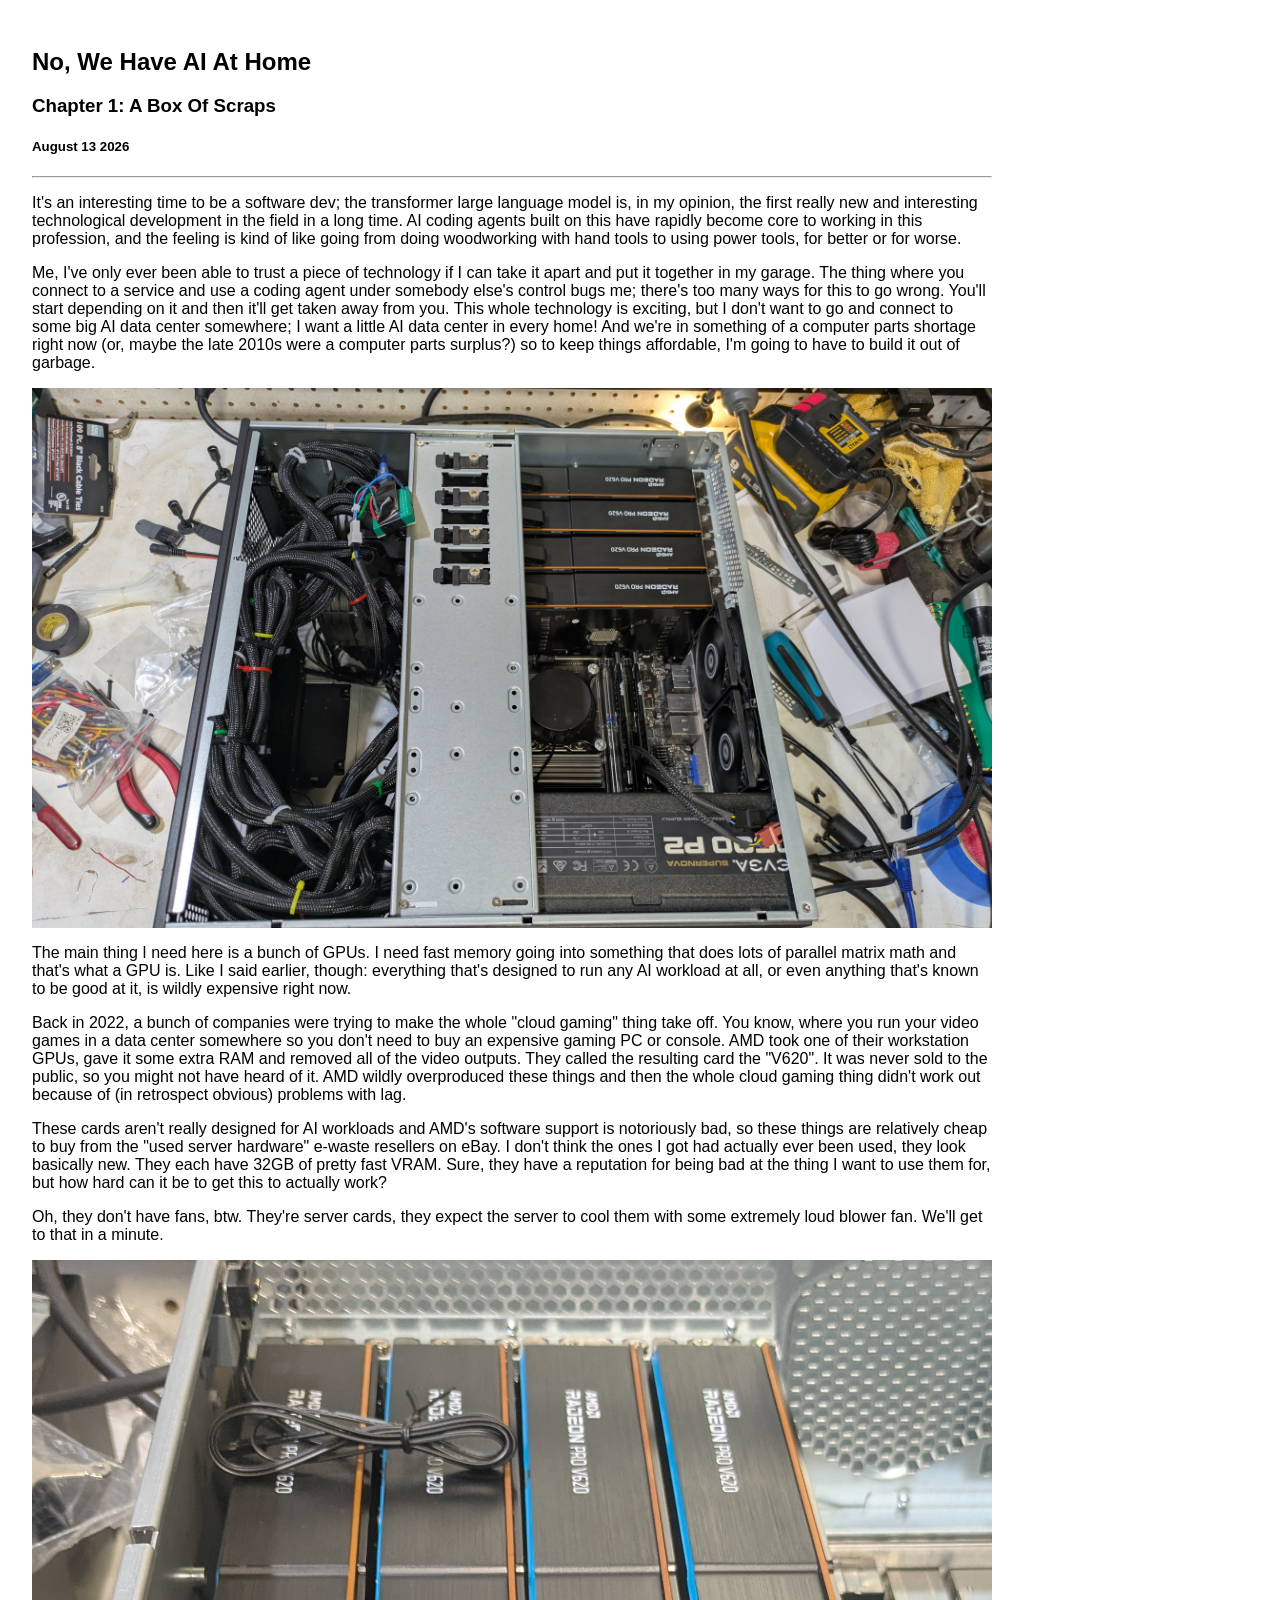
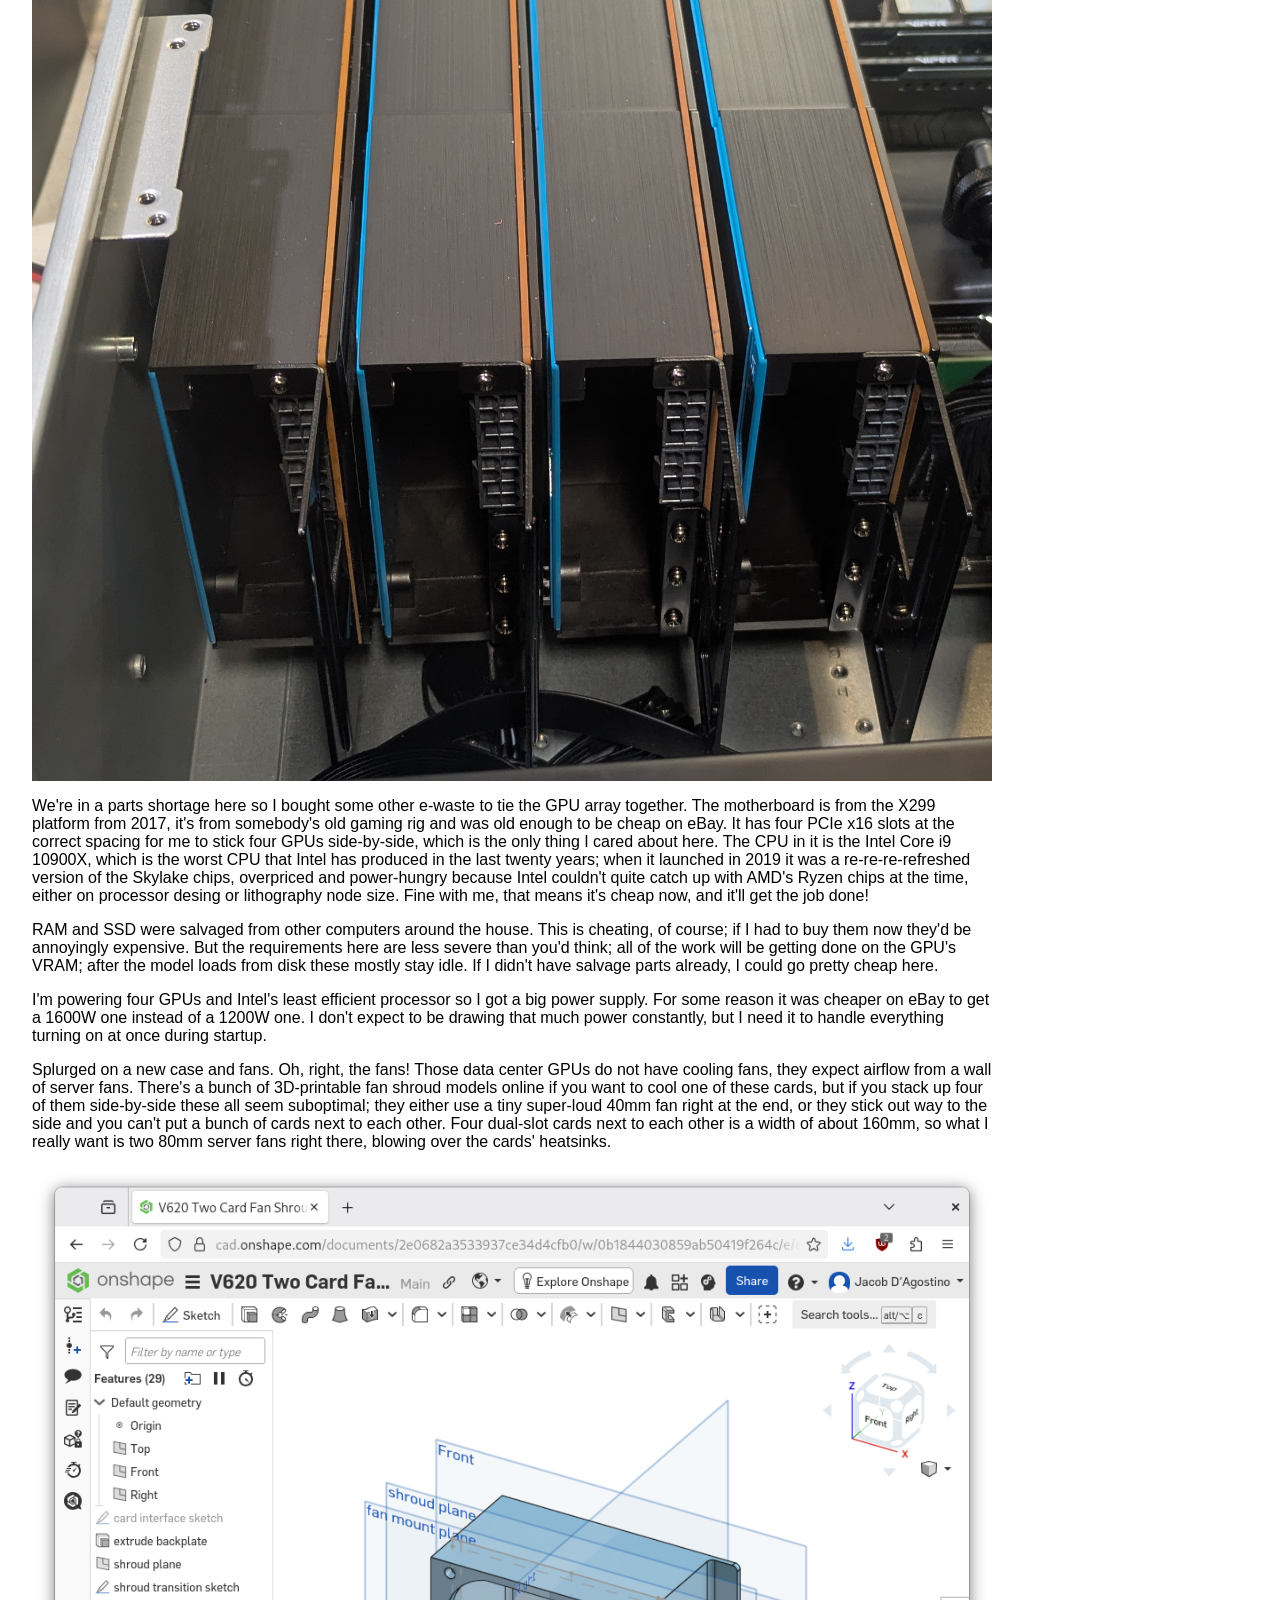
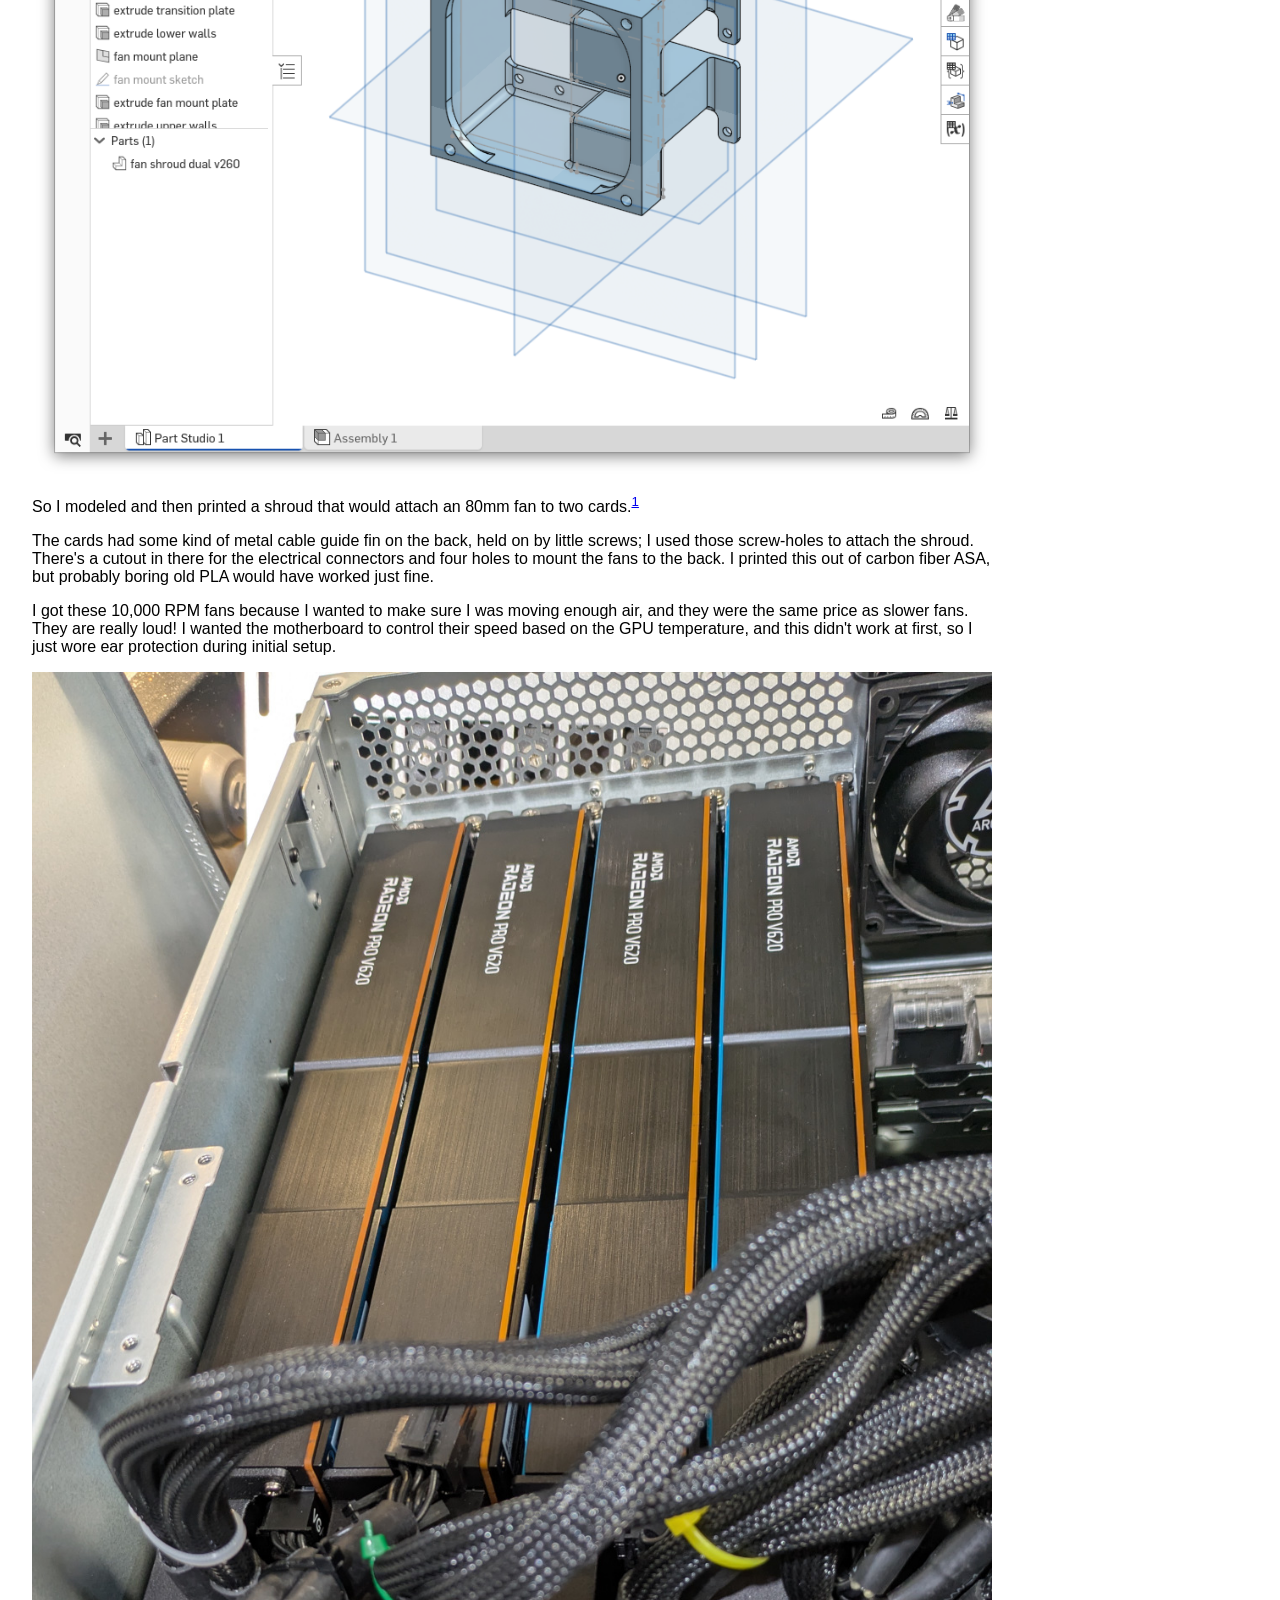
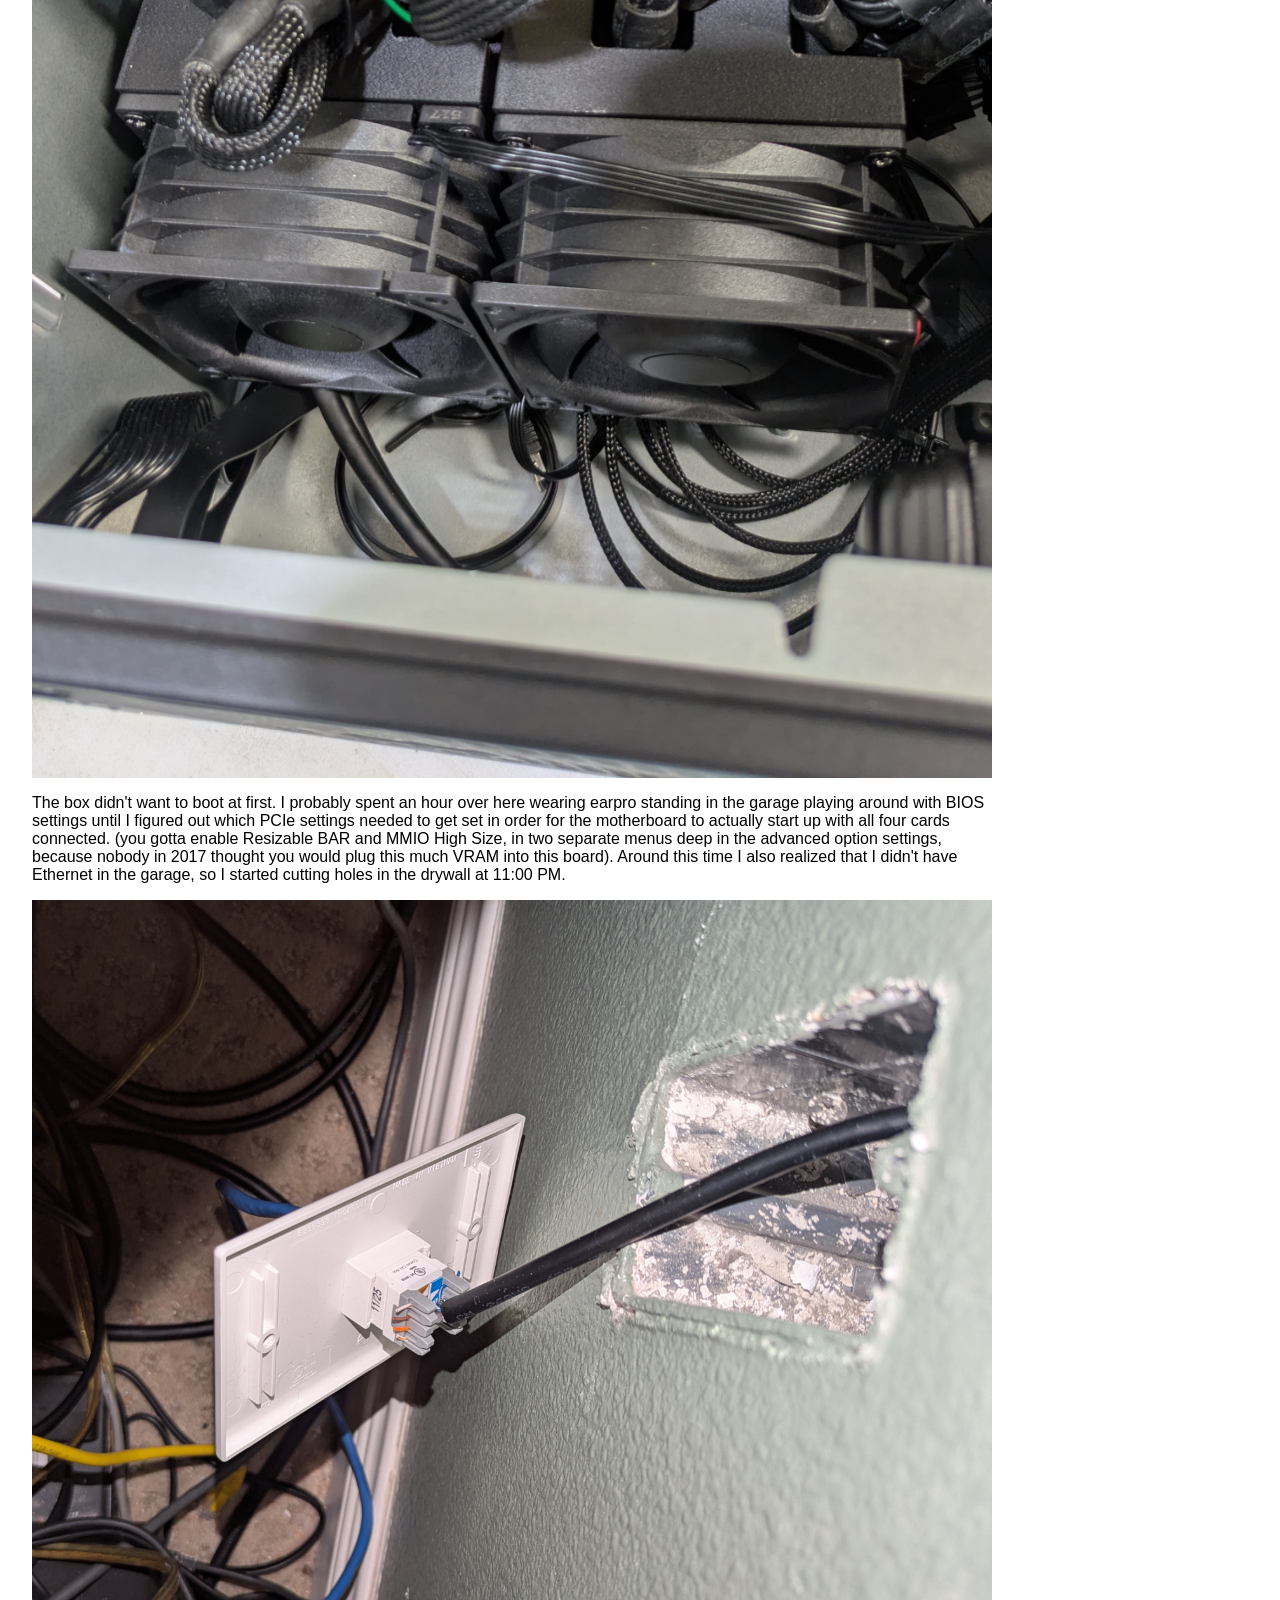
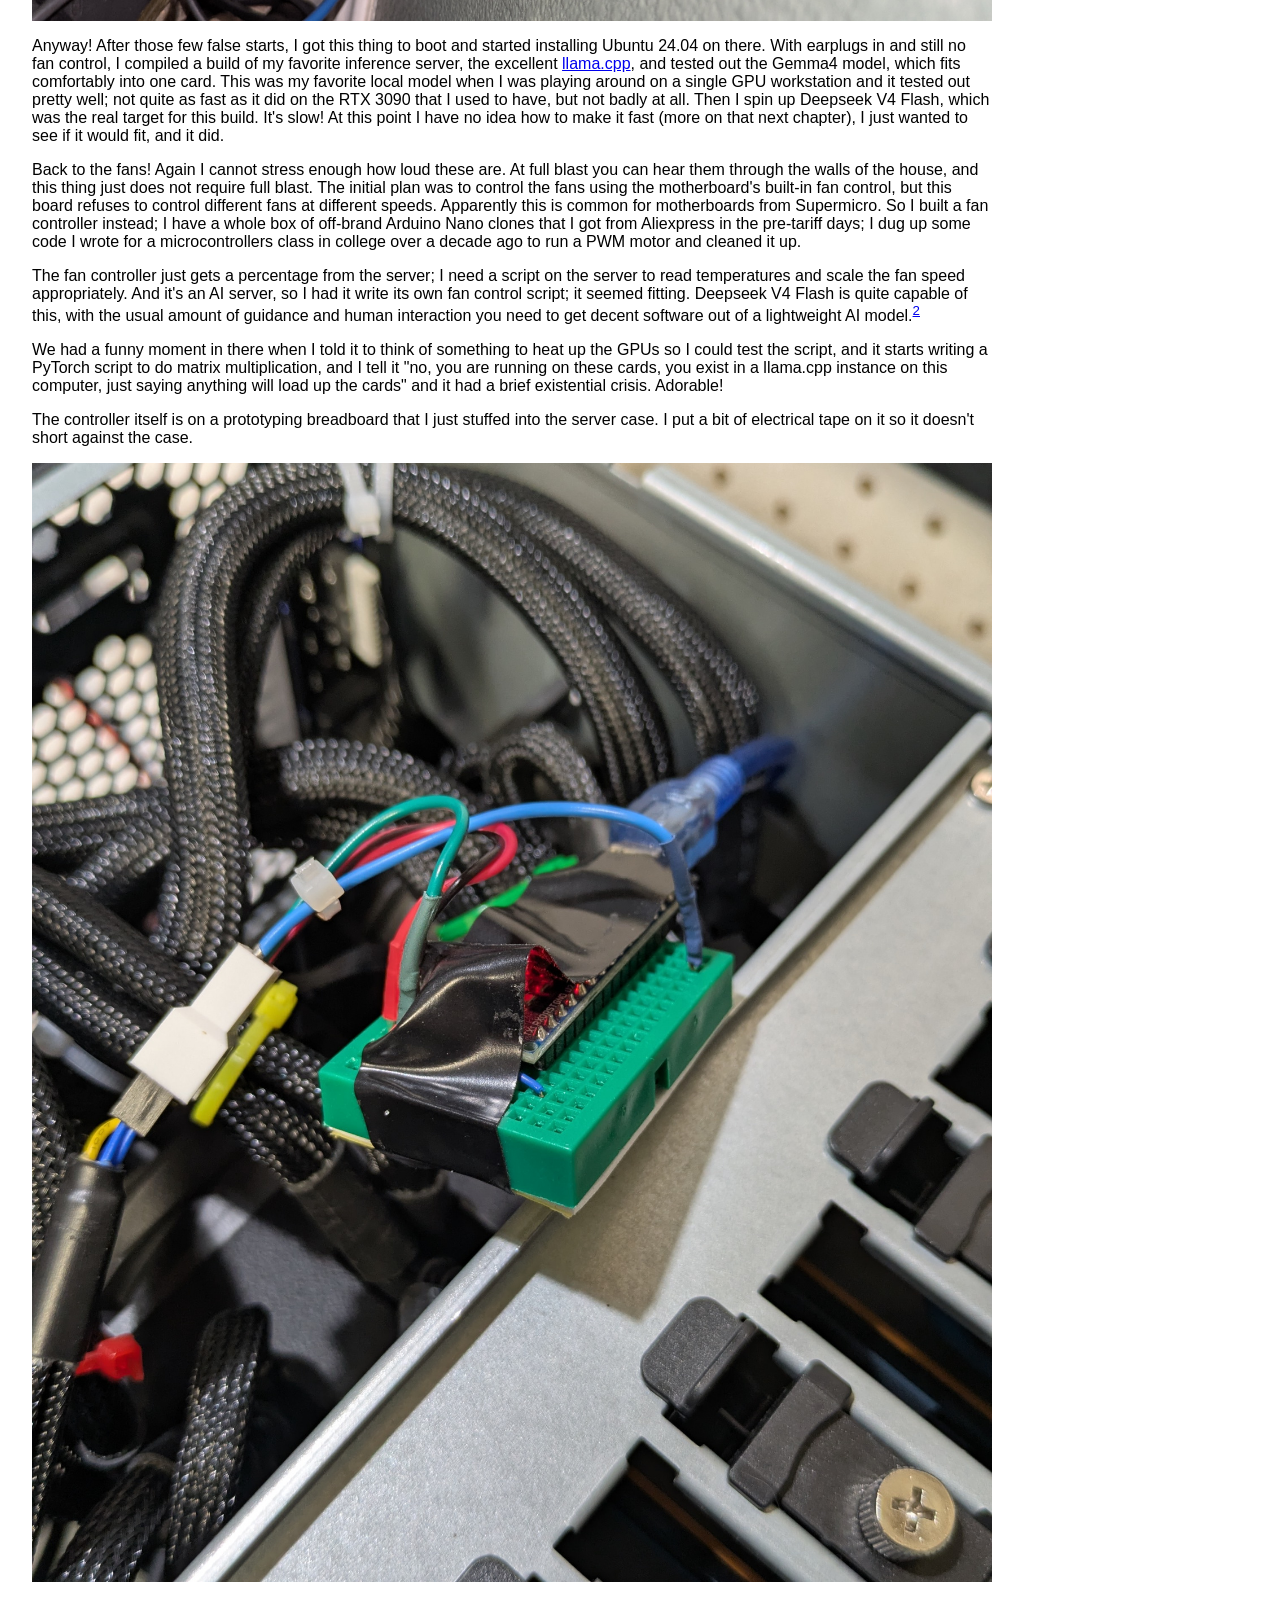
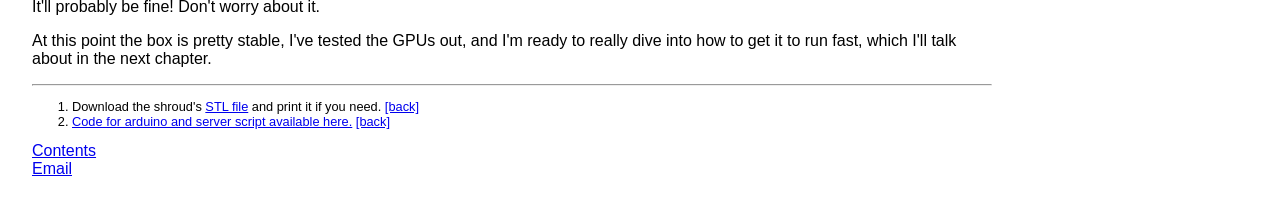
==== ai-pt1-box-o-scraps/index.html @ a5202b37 "box-o-scraps post" ====
<!DOCTYPE html>
<html>
	<head>
		<title>AI At Home Part 1: A Box Of Scraps</title>
		<link rel="stylesheet" type="text/css" href="../projectsite.css">
		<meta charset="utf-8">
		<meta name="twitter:card" content="summary_large_image" />
		<meta property="og:title" name="twitter:title" content="Project: AI At Home Part 1: A Box Of Scraps" />
		<meta property="og:description" name="twitter:description" content="data centers are so cool there should be one in every house" />
		<meta property="og:image" name="twitter:image" content="https://jdagostino.github.io/blog/ai-pt1-box-o-scraps/headline_server_image.jpg" />
	</head>
	<body>
		<h1>No, We Have AI At Home</h1>
		<h3>Chapter 1: A Box Of Scraps</h3>
		<h5>August 13 2026</h5>
<hr>
<p>It's an interesting time to be a software dev; the transformer large language model is, in my opinion, the first really new and interesting technological development in the field in a long time. AI coding agents built on this have rapidly become core to working in this profession, and the feeling is kind of like going from doing woodworking with hand tools to using power tools, for better or for worse.</p>
<p>Me, I've only ever been able to trust a piece of technology if I can take it apart and put it together in my garage. The thing where you connect to a service and use a coding agent under somebody else's control bugs me; there's too many ways for this to go wrong. You'll start depending on it and then it'll get taken away from you. This whole technology is exciting, but I don't want to go and connect to some big AI data center somewhere; I want a little AI data center in every home! And we're in something of a computer parts shortage right now (or, maybe the late 2010s were a computer parts surplus?) so to keep things affordable, I'm going to have to build it out of garbage.</p>
<img src="headline_server_image.jpg">
<p>The main thing I need here is a bunch of GPUs. I need fast memory going into something that does lots of parallel matrix math and that's what a GPU is. Like I said earlier, though: everything that's designed to run any AI workload at all, or even anything that's known to be good at it, is wildly expensive right now. </p>
<p>Back in 2022, a bunch of companies were trying to make the whole "cloud gaming" thing take off. You know, where you run your video games in a data center somewhere so you don't need to buy an expensive gaming PC or console. AMD took one of their workstation GPUs, gave it some extra RAM and removed all of the video outputs. They called the resulting card the "V620". It was never sold to the public, so you might not have heard of it. AMD wildly overproduced these things and then the whole cloud gaming thing didn't work out because of (in retrospect obvious) problems with lag. </p>
<p>These cards aren't really designed for AI workloads and AMD's software support is notoriously bad, so these things are relatively cheap to buy from the "used server hardware" e-waste resellers on eBay. I don't think the ones I got had actually ever been used, they look basically new. They each have 32GB of pretty fast VRAM. Sure, they have a reputation for being bad at the thing I want to use them for, but how hard can it be to get this to actually work? </p>
<p>Oh, they don't have fans, btw. They're server cards, they expect the server to cool them with some extremely loud blower fan. We'll get to that in a minute.</p>
<img src="gpu_array.jpg">
<p>We're in a parts shortage here so I bought some other e-waste to tie the GPU array together. The motherboard is from the X299 platform from 2017, it's from somebody's old gaming rig and was old enough to be cheap on eBay. It has four PCIe x16 slots at the correct spacing for me to stick four GPUs side-by-side, which is the only thing I cared about here. The CPU in it is the Intel Core i9 10900X, which is the worst CPU that Intel has produced in the last twenty years; when it launched in 2019 it was a re-re-re-refreshed version of the Skylake chips, overpriced and power-hungry because Intel couldn't quite catch up with AMD's Ryzen chips at the time, either on processor desing or lithography node size. Fine with me, that means it's cheap now, and it'll get the job done!</p>
<p>RAM and SSD were salvaged from other computers around the house. This is cheating, of course; if I had to buy them now they'd be annoyingly expensive. But the requirements here are less severe than you'd think; all of the work will be getting done on the GPU's VRAM; after the model loads from disk these mostly stay idle. If I didn't have salvage parts already, I could go pretty cheap here.</p>
<p>I'm powering four GPUs and Intel's least efficient processor so I got a big power supply. For some reason it was cheaper on eBay to get a 1600W one instead of a 1200W one. I don't expect to be drawing that much power constantly, but I need it to handle everything turning on at once during startup. </p>
<p>Splurged on a new case and fans. Oh, right, the fans! Those data center GPUs do not have cooling fans, they expect airflow from a wall of server fans. There's a bunch of 3D-printable fan shroud models online if you want to cool one of these cards, but if you stack up four of them side-by-side these all seem suboptimal; they either use a tiny super-loud 40mm fan right at the end, or they stick out way to the side and you can't put a bunch of cards next to each other. Four dual-slot cards next to each other is a width of about 160mm, so what I really want is two 80mm server fans right there, blowing over the cards' heatsinks. </p>
<img src="onshape_screenshot.png">
<p>So I modeled and then printed a shroud that would attach an 80mm fan to two cards.<sup id=l1><a rel=footnote href=#fn1>1</a></sup></p> The cards had some kind of metal cable guide fin on the back, held on by little screws; I used those screw-holes to attach the shroud. There's a cutout in there for the electrical connectors and four holes to mount the fans to the back. I printed this out of carbon fiber ASA, but probably boring old PLA would have worked just fine. </p>
<p>I got these 10,000 RPM fans because I wanted to make sure I was moving enough air, and they were the same price as slower fans. They are really loud! I wanted the motherboard to control their speed based on the GPU temperature, and this didn't work at first, so I just wore ear protection during initial setup. </p>
<img src="fan_gpu_quad.jpg">
<p>The box didn't want to boot at first. I probably spent an hour over here wearing earpro standing in the garage playing around with BIOS settings until I figured out which PCIe settings needed to get set in order for the motherboard to actually start up with all four cards connected. (you gotta enable Resizable BAR and MMIO High Size, in two separate menus deep in the advanced option settings, because nobody in 2017 thought you would plug this much VRAM into this board). Around this time I also realized that I didn't have Ethernet in the garage, so I started cutting holes in the drywall at 11:00 PM. </p>
<img src="ethernet_hole_in_wall.jpg">
<p>Anyway! After those few false starts, I got this thing to boot and started installing Ubuntu 24.04 on there. With earplugs in and still no fan control, I compiled a build of my favorite inference server, the excellent <a href="https://github.com/ggml-org/llama.cpp">llama.cpp</a>, and tested out the Gemma4 model, which fits comfortably into one card. This was my favorite local model when I was playing around on a single GPU workstation and it tested out pretty well; not quite as fast as it did on the RTX 3090 that I used to have, but not badly at all. Then I spin up Deepseek V4 Flash, which was the real target for this build. It's slow! At this point I have no idea how to make it fast (more on that next chapter), I just wanted to see if it would fit, and it did. </p>
<p>Back to the fans! Again I cannot stress enough how loud these are. At full blast you can hear them through the walls of the house, and this thing just does not require full blast. The initial plan was to control the fans using the motherboard's built-in fan control, but this board refuses to control different fans at different speeds. Apparently this is common for motherboards from Supermicro. So I built a fan controller instead; I have a whole box of off-brand Arduino Nano clones that I got from Aliexpress in the pre-tariff days; I dug up some code I wrote for a microcontrollers class in college over a decade ago to run a PWM motor and cleaned it up.</p>
<p>The fan controller just gets a percentage from the server; I need a script on the server to read temperatures and scale the fan speed appropriately. And it's an AI server, so I had it write its own fan control script; it seemed fitting. Deepseek V4 Flash is quite capable of this, with the usual amount of guidance and human interaction you need to get decent software out of a lightweight AI model.<sup id=l1><a rel=footnote href=#fn2>2</a></sup></p> We had a funny moment in there when I told it to think of something to heat up the GPUs so I could test the script, and it starts writing a PyTorch script to do matrix multiplication, and I tell it "no, you are running on these cards, you exist in a llama.cpp instance on this computer, just saying anything will load up the cards" and it had a brief existential crisis. Adorable!</p>
<p>The controller itself is on a prototyping breadboard that I just stuffed into the server case. I put a bit of electrical tape on it so it doesn't short against the case. </p>
<img src="ardunano.jpg">
<p>It'll probably be fine! Don't worry about it.</p>
<p>At this point the box is pretty stable, I've tested the GPUs out, and I'm ready to really dive into how to get it to run fast, which I'll talk about in the next chapter. </p>
<hr>
<div class=footnotes>
<ol>
	<li id=fn1>Download the shroud's <a href="fan_shroud_dual_v620.stl">STL file</a> and print it if you need. <a href=#l1>[back]</a></li> 
	<li id=fn1><a href="https://github.com/jdagostino/fan_controller">Code for arduino and server script available here.</a> <a href=#l1>[back]</a></li>
</ol>
</div>
<div class=footer>
	<a href="../index.html">Contents</a>
	<br>
	<a href="mailto:jdagostino1@gmail.com">Email</a>
</div>
</body>
</html>
---- projectsite.css ----
body {
	font-family: sans-serif;
	max-width: 960px;
	padding: 24px;
}

h1 {
	font-size: 150%;
}
pre {
	font-family: "Bitstream Vera Sans", monospace;
	padding: 24px;
	max-width: 100%;
	overflow-wrap: break-word;
	white-space: pre-wrap;
	word-wrap: break-word;
}
img {
	display: block;
	/*width:720px;*/
	max-width:100%;
	height:auto;
}
video {
	display: block;
	max-width:100%;
	height:auto;
	width:600px;
}
.footnotes {
	font-size:80%;
}
.img_row {
	display: table;
	width:100%;
}
.img_wrap {
	display:table-cell;
	vertical-align:top;
	padding:8px;
	width:800px;
}
.img_wrap img {
	display: block;
	max-width:100%;
	height:auto;
}
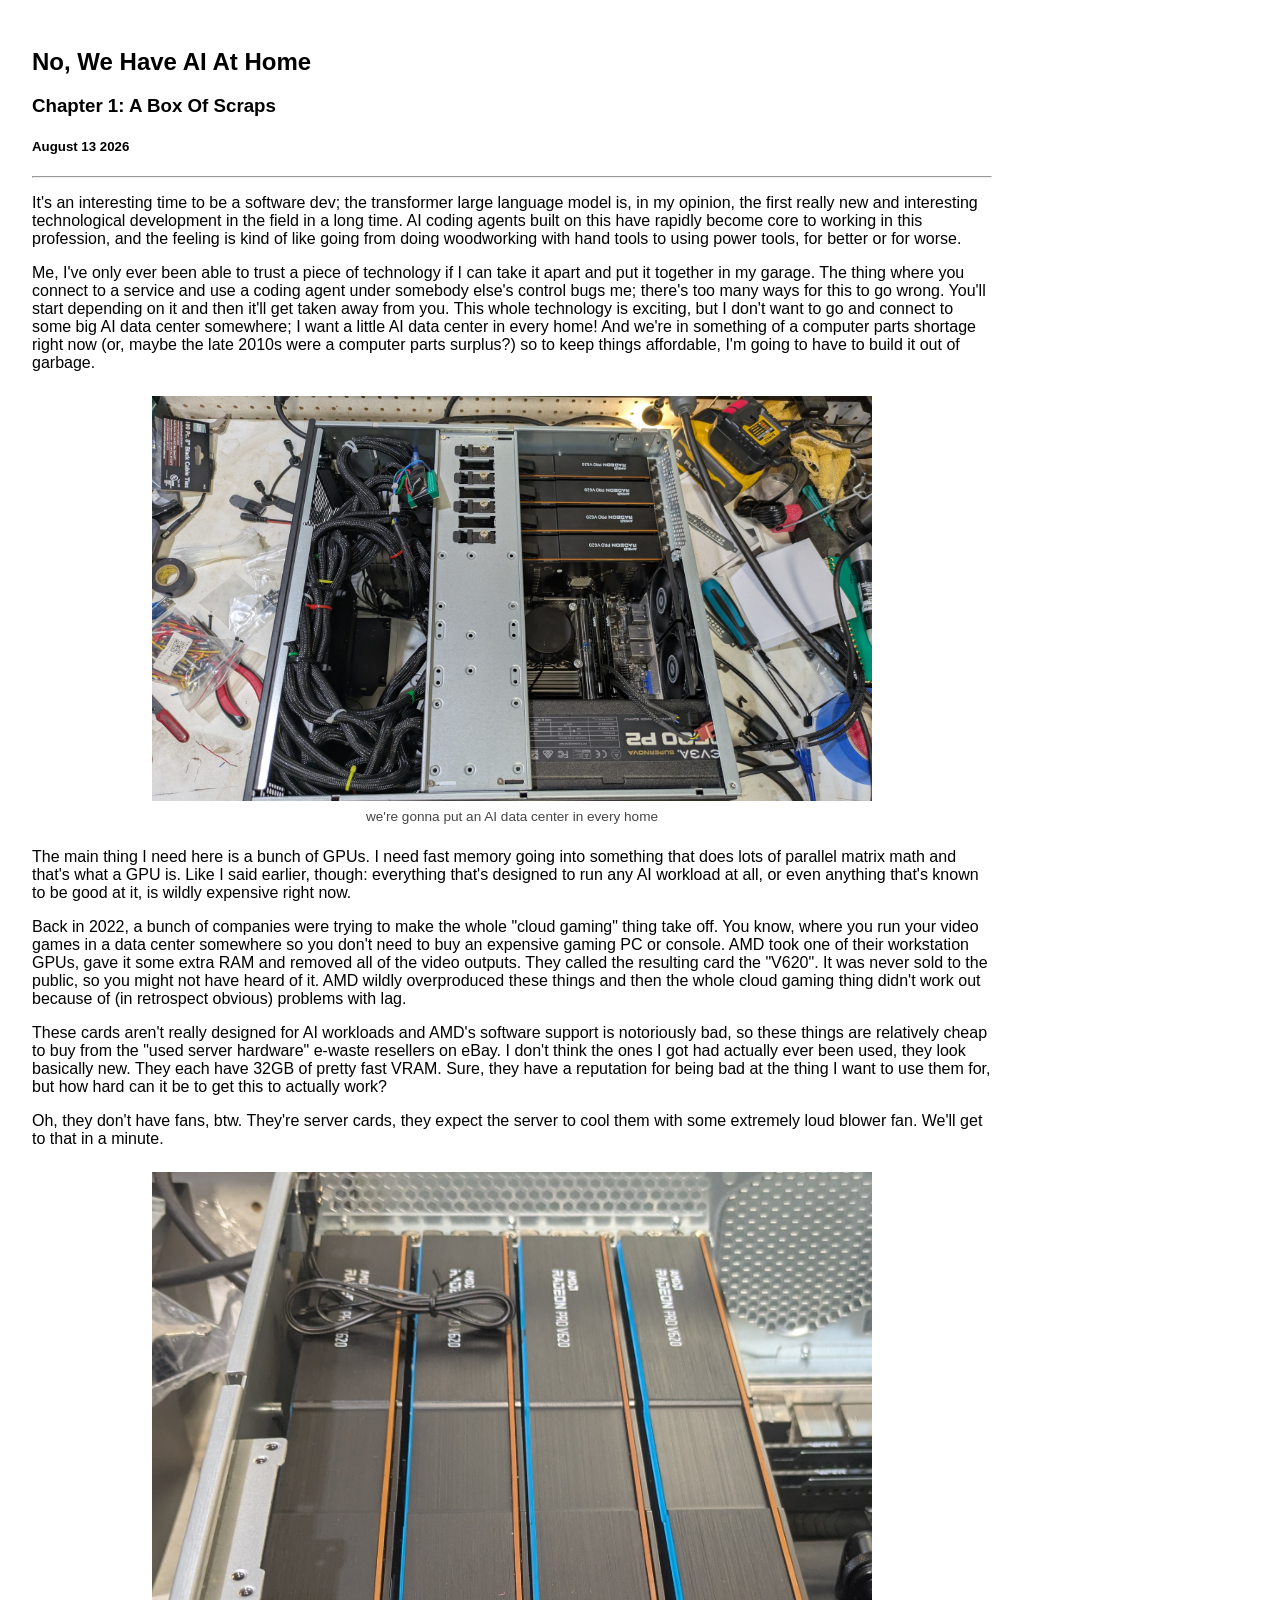
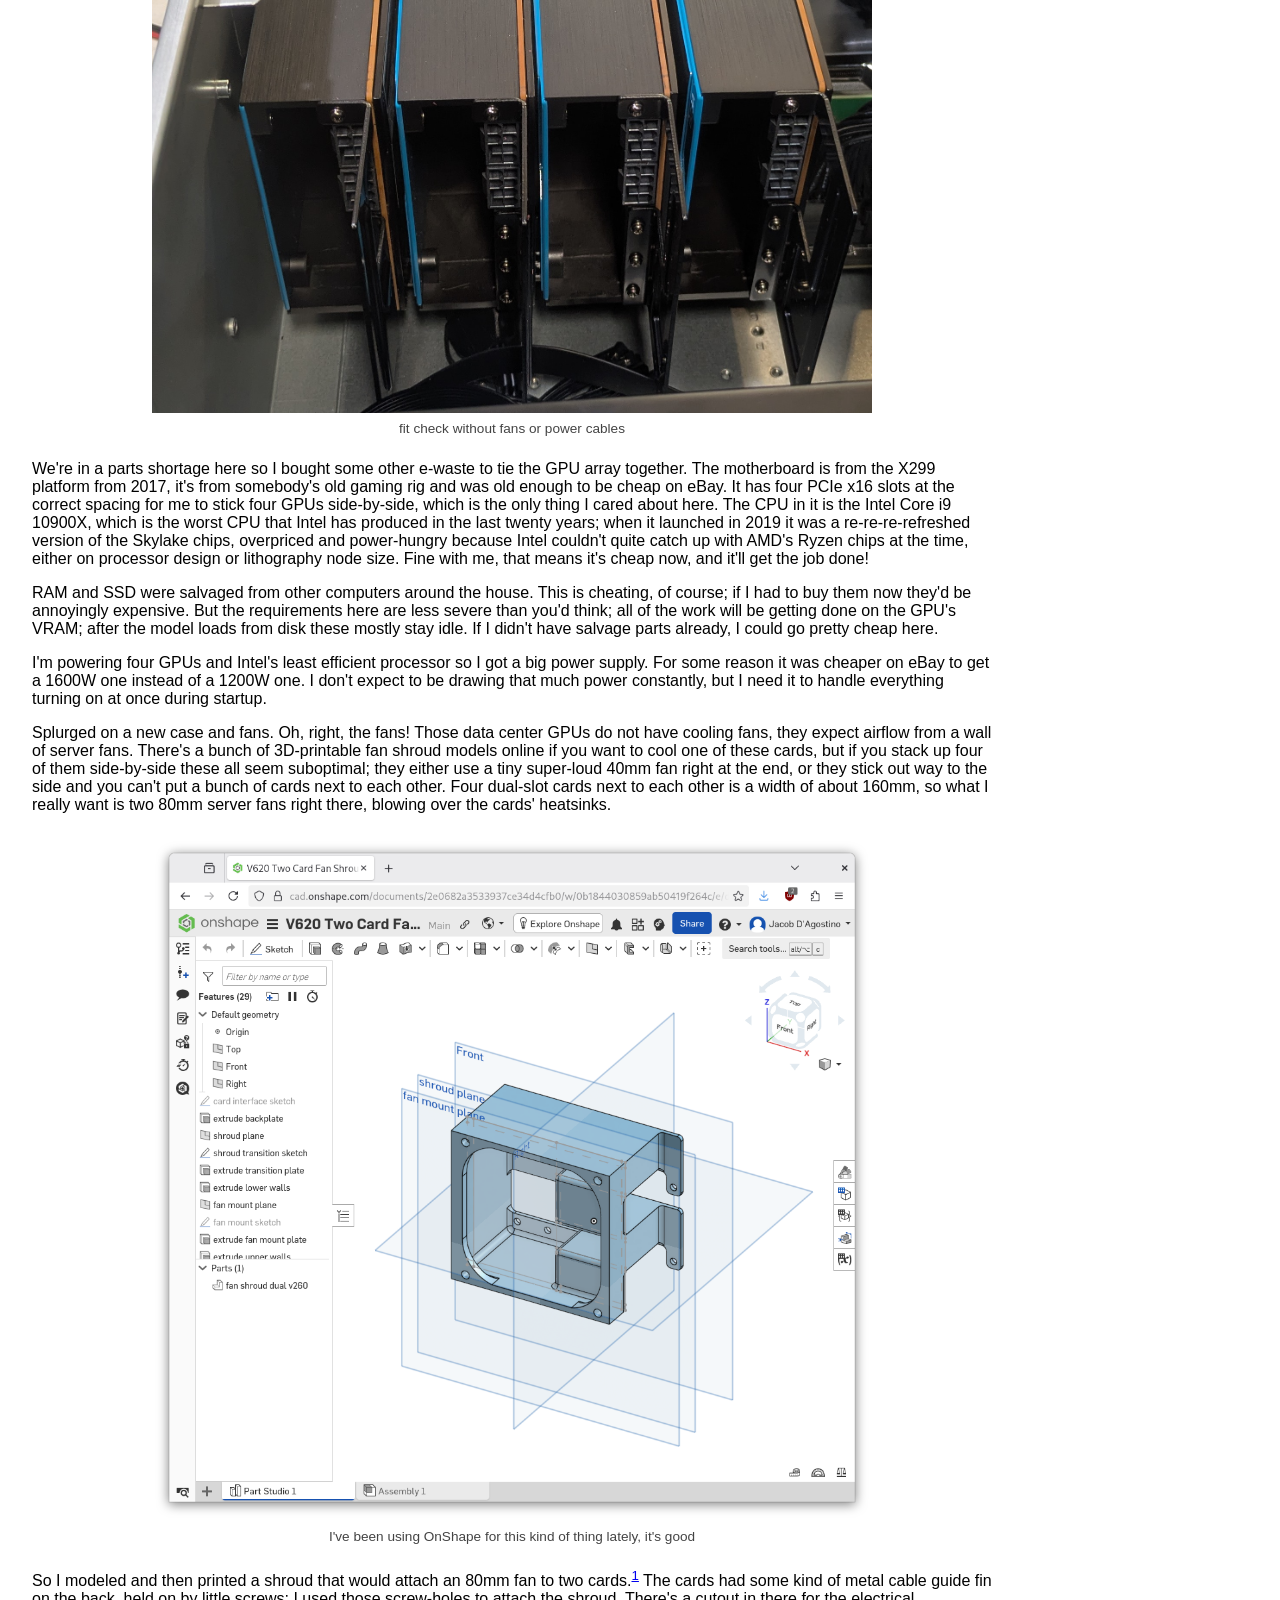
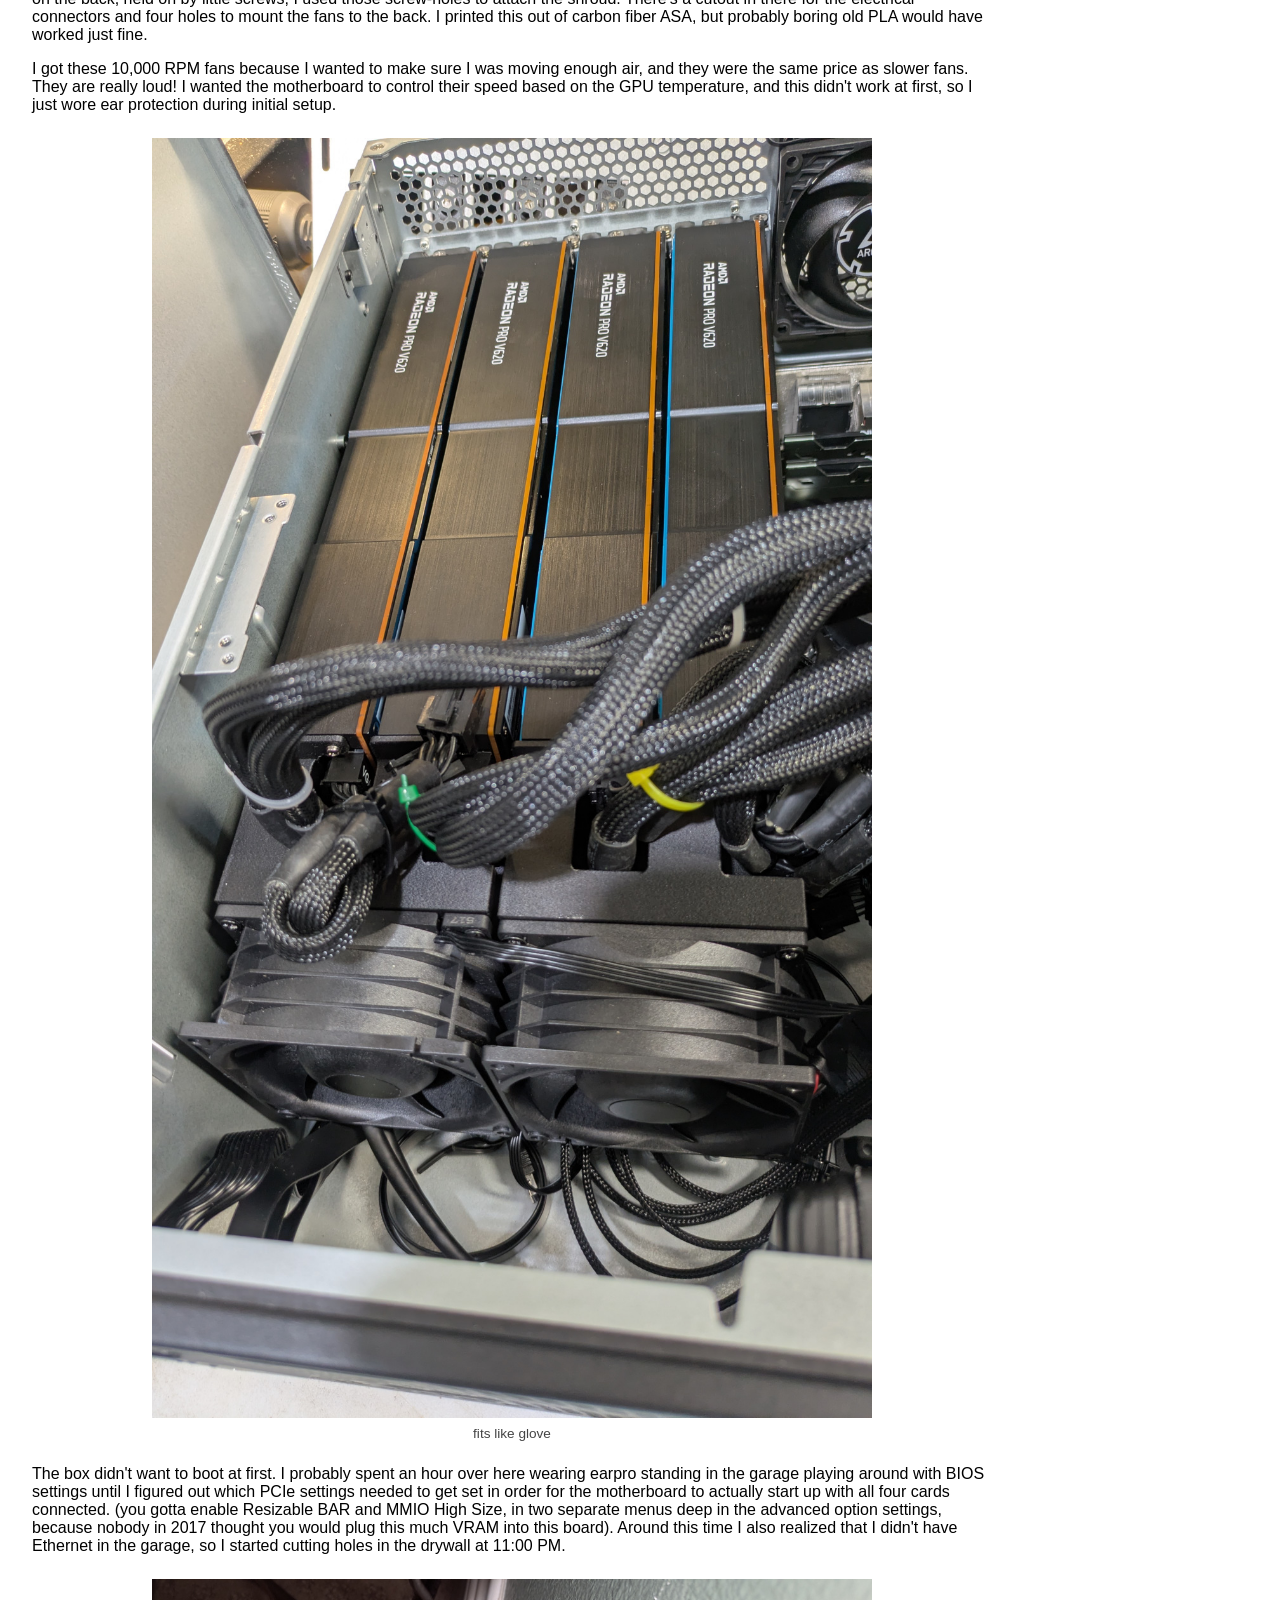
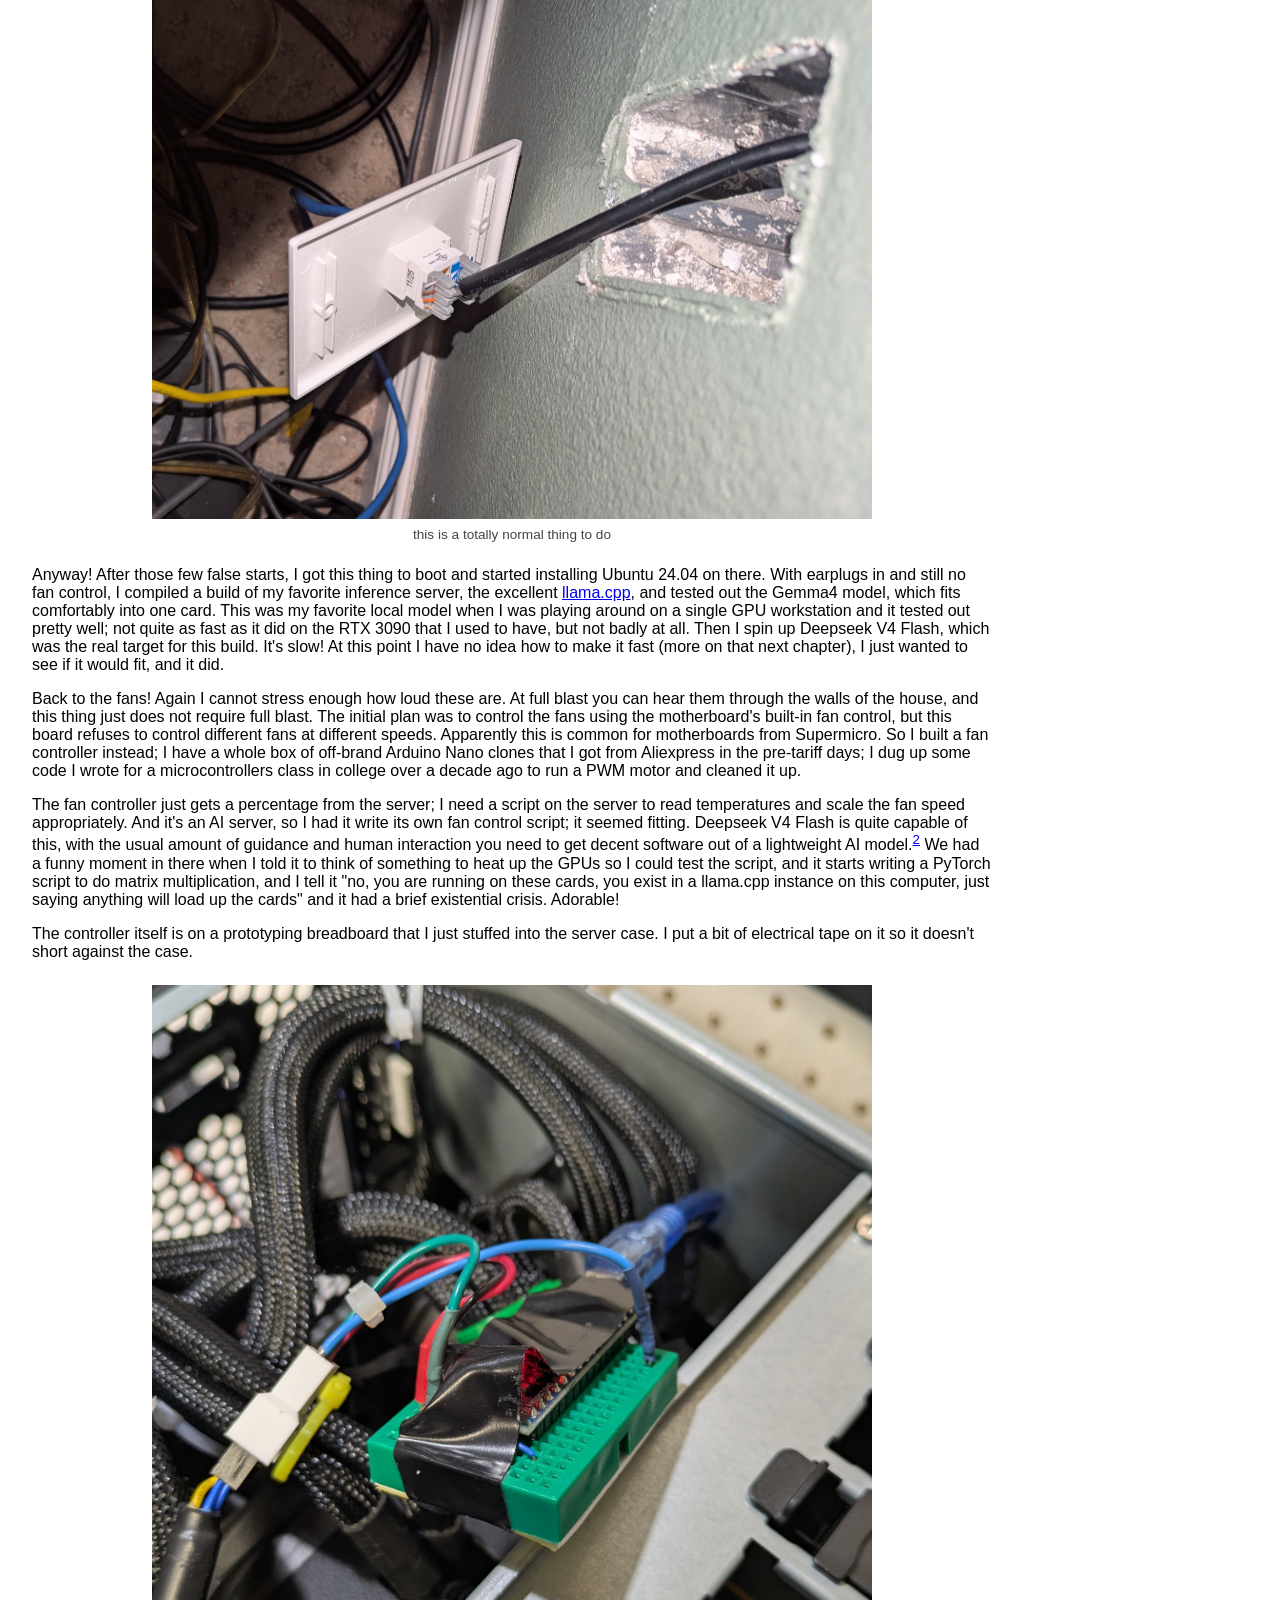
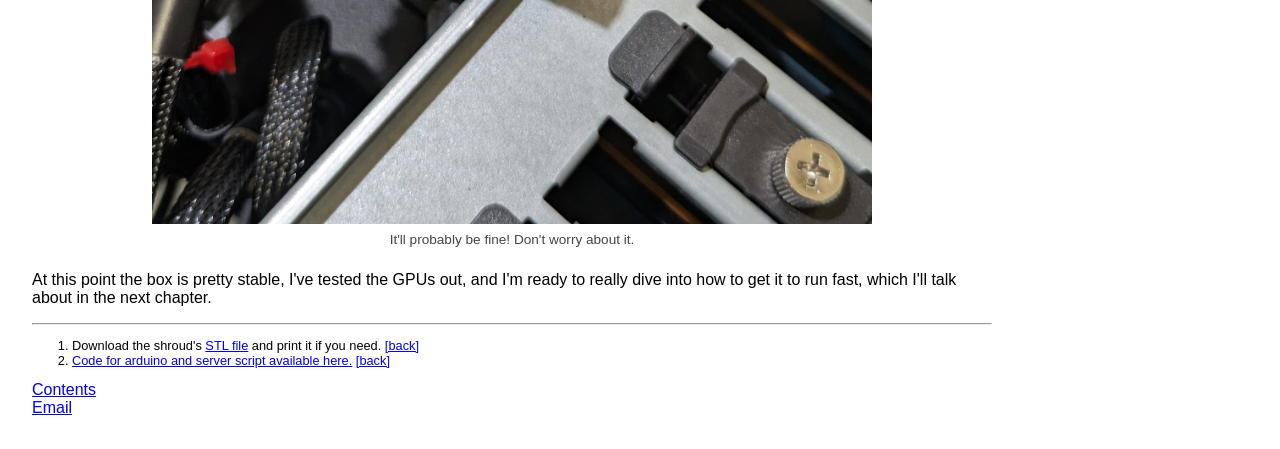
==== commit 477cab90: "fixed captions on box o scraps post" ====
--- a/ai-pt1-box-o-scraps/index.html
+++ b/ai-pt1-box-o-scraps/index.html
@@ -16,34 +16,51 @@
 <hr>
 <p>It's an interesting time to be a software dev; the transformer large language model is, in my opinion, the first really new and interesting technological development in the field in a long time. AI coding agents built on this have rapidly become core to working in this profession, and the feeling is kind of like going from doing woodworking with hand tools to using power tools, for better or for worse.</p>
 <p>Me, I've only ever been able to trust a piece of technology if I can take it apart and put it together in my garage. The thing where you connect to a service and use a coding agent under somebody else's control bugs me; there's too many ways for this to go wrong. You'll start depending on it and then it'll get taken away from you. This whole technology is exciting, but I don't want to go and connect to some big AI data center somewhere; I want a little AI data center in every home! And we're in something of a computer parts shortage right now (or, maybe the late 2010s were a computer parts surplus?) so to keep things affordable, I'm going to have to build it out of garbage.</p>
-<img src="headline_server_image.jpg">
+<figure>
+	<img src="headline_server_image.jpg">
+	<figcaption>we're gonna put an AI data center in every home</figcaption>
+</figure>
 <p>The main thing I need here is a bunch of GPUs. I need fast memory going into something that does lots of parallel matrix math and that's what a GPU is. Like I said earlier, though: everything that's designed to run any AI workload at all, or even anything that's known to be good at it, is wildly expensive right now. </p>
 <p>Back in 2022, a bunch of companies were trying to make the whole "cloud gaming" thing take off. You know, where you run your video games in a data center somewhere so you don't need to buy an expensive gaming PC or console. AMD took one of their workstation GPUs, gave it some extra RAM and removed all of the video outputs. They called the resulting card the "V620". It was never sold to the public, so you might not have heard of it. AMD wildly overproduced these things and then the whole cloud gaming thing didn't work out because of (in retrospect obvious) problems with lag. </p>
 <p>These cards aren't really designed for AI workloads and AMD's software support is notoriously bad, so these things are relatively cheap to buy from the "used server hardware" e-waste resellers on eBay. I don't think the ones I got had actually ever been used, they look basically new. They each have 32GB of pretty fast VRAM. Sure, they have a reputation for being bad at the thing I want to use them for, but how hard can it be to get this to actually work? </p>
 <p>Oh, they don't have fans, btw. They're server cards, they expect the server to cool them with some extremely loud blower fan. We'll get to that in a minute.</p>
-<img src="gpu_array.jpg">
-<p>We're in a parts shortage here so I bought some other e-waste to tie the GPU array together. The motherboard is from the X299 platform from 2017, it's from somebody's old gaming rig and was old enough to be cheap on eBay. It has four PCIe x16 slots at the correct spacing for me to stick four GPUs side-by-side, which is the only thing I cared about here. The CPU in it is the Intel Core i9 10900X, which is the worst CPU that Intel has produced in the last twenty years; when it launched in 2019 it was a re-re-re-refreshed version of the Skylake chips, overpriced and power-hungry because Intel couldn't quite catch up with AMD's Ryzen chips at the time, either on processor desing or lithography node size. Fine with me, that means it's cheap now, and it'll get the job done!</p>
+<figure>
+	<img src="gpu_array.jpg">
+	<figcaption>fit check without fans or power cables</figcaption>
+</figure>
+<p>We're in a parts shortage here so I bought some other e-waste to tie the GPU array together. The motherboard is from the X299 platform from 2017, it's from somebody's old gaming rig and was old enough to be cheap on eBay. It has four PCIe x16 slots at the correct spacing for me to stick four GPUs side-by-side, which is the only thing I cared about here. The CPU in it is the Intel Core i9 10900X, which is the worst CPU that Intel has produced in the last twenty years; when it launched in 2019 it was a re-re-re-refreshed version of the Skylake chips, overpriced and power-hungry because Intel couldn't quite catch up with AMD's Ryzen chips at the time, either on processor design or lithography node size. Fine with me, that means it's cheap now, and it'll get the job done!</p>
 <p>RAM and SSD were salvaged from other computers around the house. This is cheating, of course; if I had to buy them now they'd be annoyingly expensive. But the requirements here are less severe than you'd think; all of the work will be getting done on the GPU's VRAM; after the model loads from disk these mostly stay idle. If I didn't have salvage parts already, I could go pretty cheap here.</p>
 <p>I'm powering four GPUs and Intel's least efficient processor so I got a big power supply. For some reason it was cheaper on eBay to get a 1600W one instead of a 1200W one. I don't expect to be drawing that much power constantly, but I need it to handle everything turning on at once during startup. </p>
 <p>Splurged on a new case and fans. Oh, right, the fans! Those data center GPUs do not have cooling fans, they expect airflow from a wall of server fans. There's a bunch of 3D-printable fan shroud models online if you want to cool one of these cards, but if you stack up four of them side-by-side these all seem suboptimal; they either use a tiny super-loud 40mm fan right at the end, or they stick out way to the side and you can't put a bunch of cards next to each other. Four dual-slot cards next to each other is a width of about 160mm, so what I really want is two 80mm server fans right there, blowing over the cards' heatsinks. </p>
-<img src="onshape_screenshot.png">
-<p>So I modeled and then printed a shroud that would attach an 80mm fan to two cards.<sup id=l1><a rel=footnote href=#fn1>1</a></sup></p> The cards had some kind of metal cable guide fin on the back, held on by little screws; I used those screw-holes to attach the shroud. There's a cutout in there for the electrical connectors and four holes to mount the fans to the back. I printed this out of carbon fiber ASA, but probably boring old PLA would have worked just fine. </p>
+<figure>
+	<img src="onshape_screenshot.png">
+	<figcaption>I've been using OnShape for this kind of thing lately, it's good</figcaption>
+</figure>
+<p>So I modeled and then printed a shroud that would attach an 80mm fan to two cards.<sup id=l1><a rel=footnote href=#fn1>1</a></sup> The cards had some kind of metal cable guide fin on the back, held on by little screws; I used those screw-holes to attach the shroud. There's a cutout in there for the electrical connectors and four holes to mount the fans to the back. I printed this out of carbon fiber ASA, but probably boring old PLA would have worked just fine. </p>
 <p>I got these 10,000 RPM fans because I wanted to make sure I was moving enough air, and they were the same price as slower fans. They are really loud! I wanted the motherboard to control their speed based on the GPU temperature, and this didn't work at first, so I just wore ear protection during initial setup. </p>
-<img src="fan_gpu_quad.jpg">
+<figure>
+	<img src="fan_gpu_quad.jpg">
+	<figcaption>fits like glove</figcaption>
+</figure>
 <p>The box didn't want to boot at first. I probably spent an hour over here wearing earpro standing in the garage playing around with BIOS settings until I figured out which PCIe settings needed to get set in order for the motherboard to actually start up with all four cards connected. (you gotta enable Resizable BAR and MMIO High Size, in two separate menus deep in the advanced option settings, because nobody in 2017 thought you would plug this much VRAM into this board). Around this time I also realized that I didn't have Ethernet in the garage, so I started cutting holes in the drywall at 11:00 PM. </p>
-<img src="ethernet_hole_in_wall.jpg">
+<figure>
+	<img src="ethernet_hole_in_wall.jpg">
+	<figcaption>this is a totally normal thing to do</figcaption>
+</figure>
 <p>Anyway! After those few false starts, I got this thing to boot and started installing Ubuntu 24.04 on there. With earplugs in and still no fan control, I compiled a build of my favorite inference server, the excellent <a href="https://github.com/ggml-org/llama.cpp">llama.cpp</a>, and tested out the Gemma4 model, which fits comfortably into one card. This was my favorite local model when I was playing around on a single GPU workstation and it tested out pretty well; not quite as fast as it did on the RTX 3090 that I used to have, but not badly at all. Then I spin up Deepseek V4 Flash, which was the real target for this build. It's slow! At this point I have no idea how to make it fast (more on that next chapter), I just wanted to see if it would fit, and it did. </p>
 <p>Back to the fans! Again I cannot stress enough how loud these are. At full blast you can hear them through the walls of the house, and this thing just does not require full blast. The initial plan was to control the fans using the motherboard's built-in fan control, but this board refuses to control different fans at different speeds. Apparently this is common for motherboards from Supermicro. So I built a fan controller instead; I have a whole box of off-brand Arduino Nano clones that I got from Aliexpress in the pre-tariff days; I dug up some code I wrote for a microcontrollers class in college over a decade ago to run a PWM motor and cleaned it up.</p>
-<p>The fan controller just gets a percentage from the server; I need a script on the server to read temperatures and scale the fan speed appropriately. And it's an AI server, so I had it write its own fan control script; it seemed fitting. Deepseek V4 Flash is quite capable of this, with the usual amount of guidance and human interaction you need to get decent software out of a lightweight AI model.<sup id=l1><a rel=footnote href=#fn2>2</a></sup></p> We had a funny moment in there when I told it to think of something to heat up the GPUs so I could test the script, and it starts writing a PyTorch script to do matrix multiplication, and I tell it "no, you are running on these cards, you exist in a llama.cpp instance on this computer, just saying anything will load up the cards" and it had a brief existential crisis. Adorable!</p>
+<p>The fan controller just gets a percentage from the server; I need a script on the server to read temperatures and scale the fan speed appropriately. And it's an AI server, so I had it write its own fan control script; it seemed fitting. Deepseek V4 Flash is quite capable of this, with the usual amount of guidance and human interaction you need to get decent software out of a lightweight AI model.<sup id=l2><a rel=footnote href=#fn2>2</a></sup> We had a funny moment in there when I told it to think of something to heat up the GPUs so I could test the script, and it starts writing a PyTorch script to do matrix multiplication, and I tell it "no, you are running on these cards, you exist in a llama.cpp instance on this computer, just saying anything will load up the cards" and it had a brief existential crisis. Adorable!</p>
 <p>The controller itself is on a prototyping breadboard that I just stuffed into the server case. I put a bit of electrical tape on it so it doesn't short against the case. </p>
-<img src="ardunano.jpg">
-<p>It'll probably be fine! Don't worry about it.</p>
+<figure>
+	<img src="ardunano.jpg">
+	<figcaption>It'll probably be fine! Don't worry about it.</figcaption>
+</figure>
 <p>At this point the box is pretty stable, I've tested the GPUs out, and I'm ready to really dive into how to get it to run fast, which I'll talk about in the next chapter. </p>
 <hr>
 <div class=footnotes>
 <ol>
 	<li id=fn1>Download the shroud's <a href="fan_shroud_dual_v620.stl">STL file</a> and print it if you need. <a href=#l1>[back]</a></li> 
-	<li id=fn1><a href="https://github.com/jdagostino/fan_controller">Code for arduino and server script available here.</a> <a href=#l1>[back]</a></li>
+	<li id=fn2><a href="https://github.com/jdagostino/fan_controller">Code for arduino and server script available here.</a> <a href=#l2>[back]</a></li>
 </ol>
 </div>
 <div class=footer>
--- a/projectsite.css
+++ b/projectsite.css
@@ -20,6 +20,22 @@
 	/*width:720px;*/
 	max-width:100%;
 	height:auto;
+}
+figure {
+	margin: 24px 0;
+	text-align: center;
+}
+figure img {
+	display: block;
+	width: 100%;
+	max-width: 720px;
+	height: auto;
+	margin: 0 auto;
+}
+figcaption {
+	font-size: 85%;
+	color: #444;
+	margin-top: 8px;
 }
 video {
 	display: block;
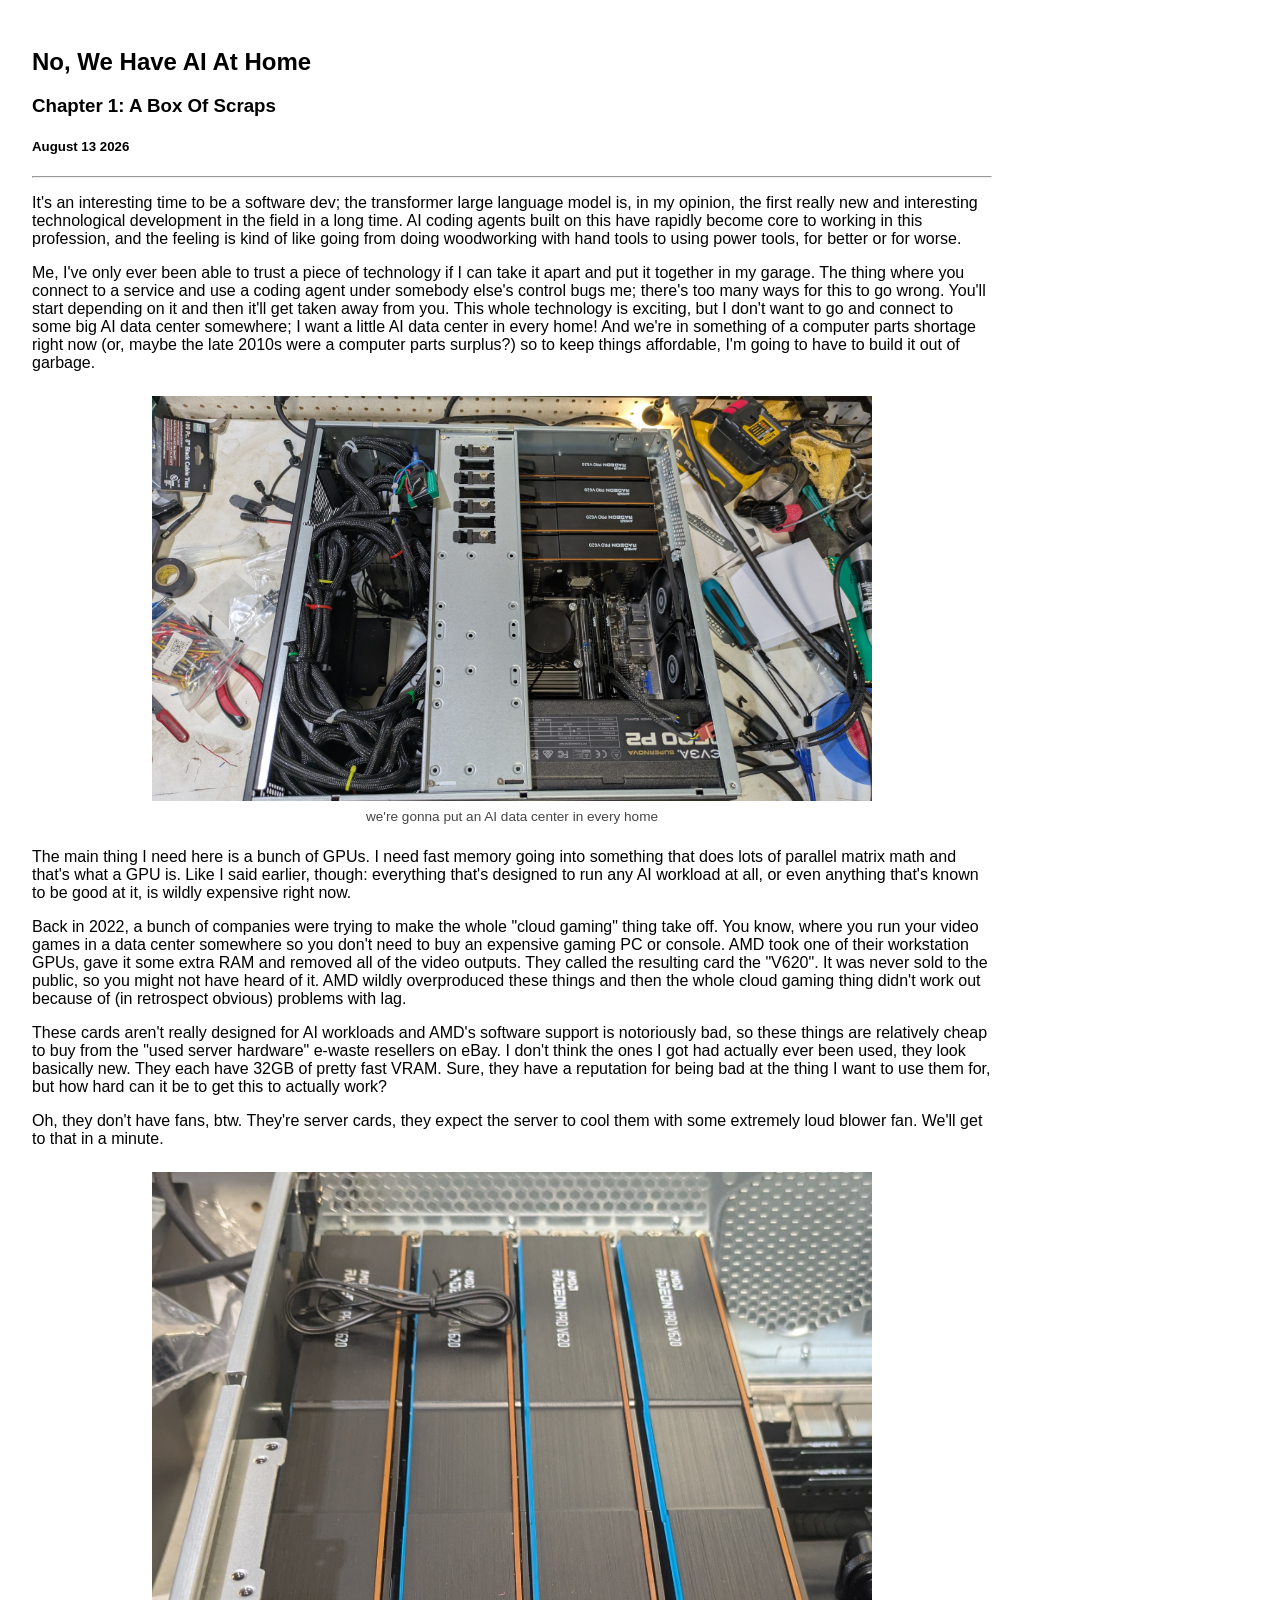
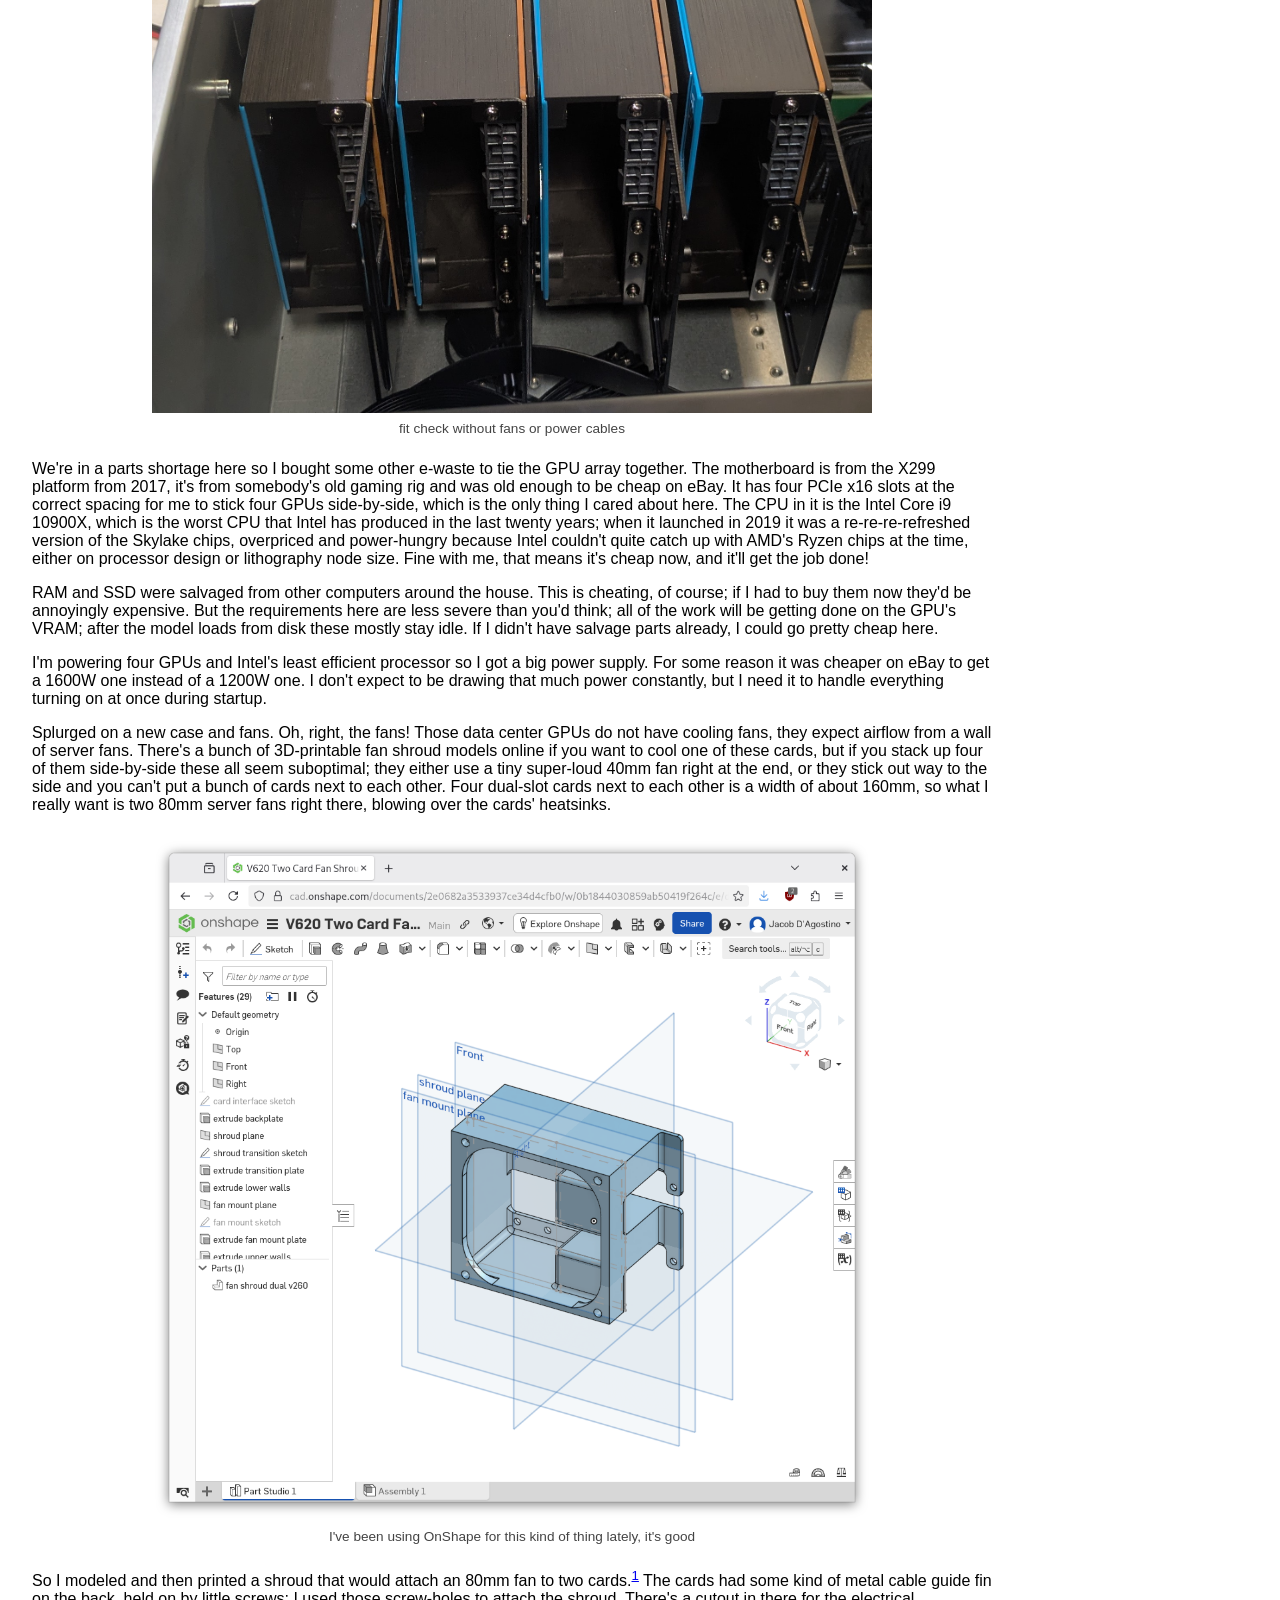
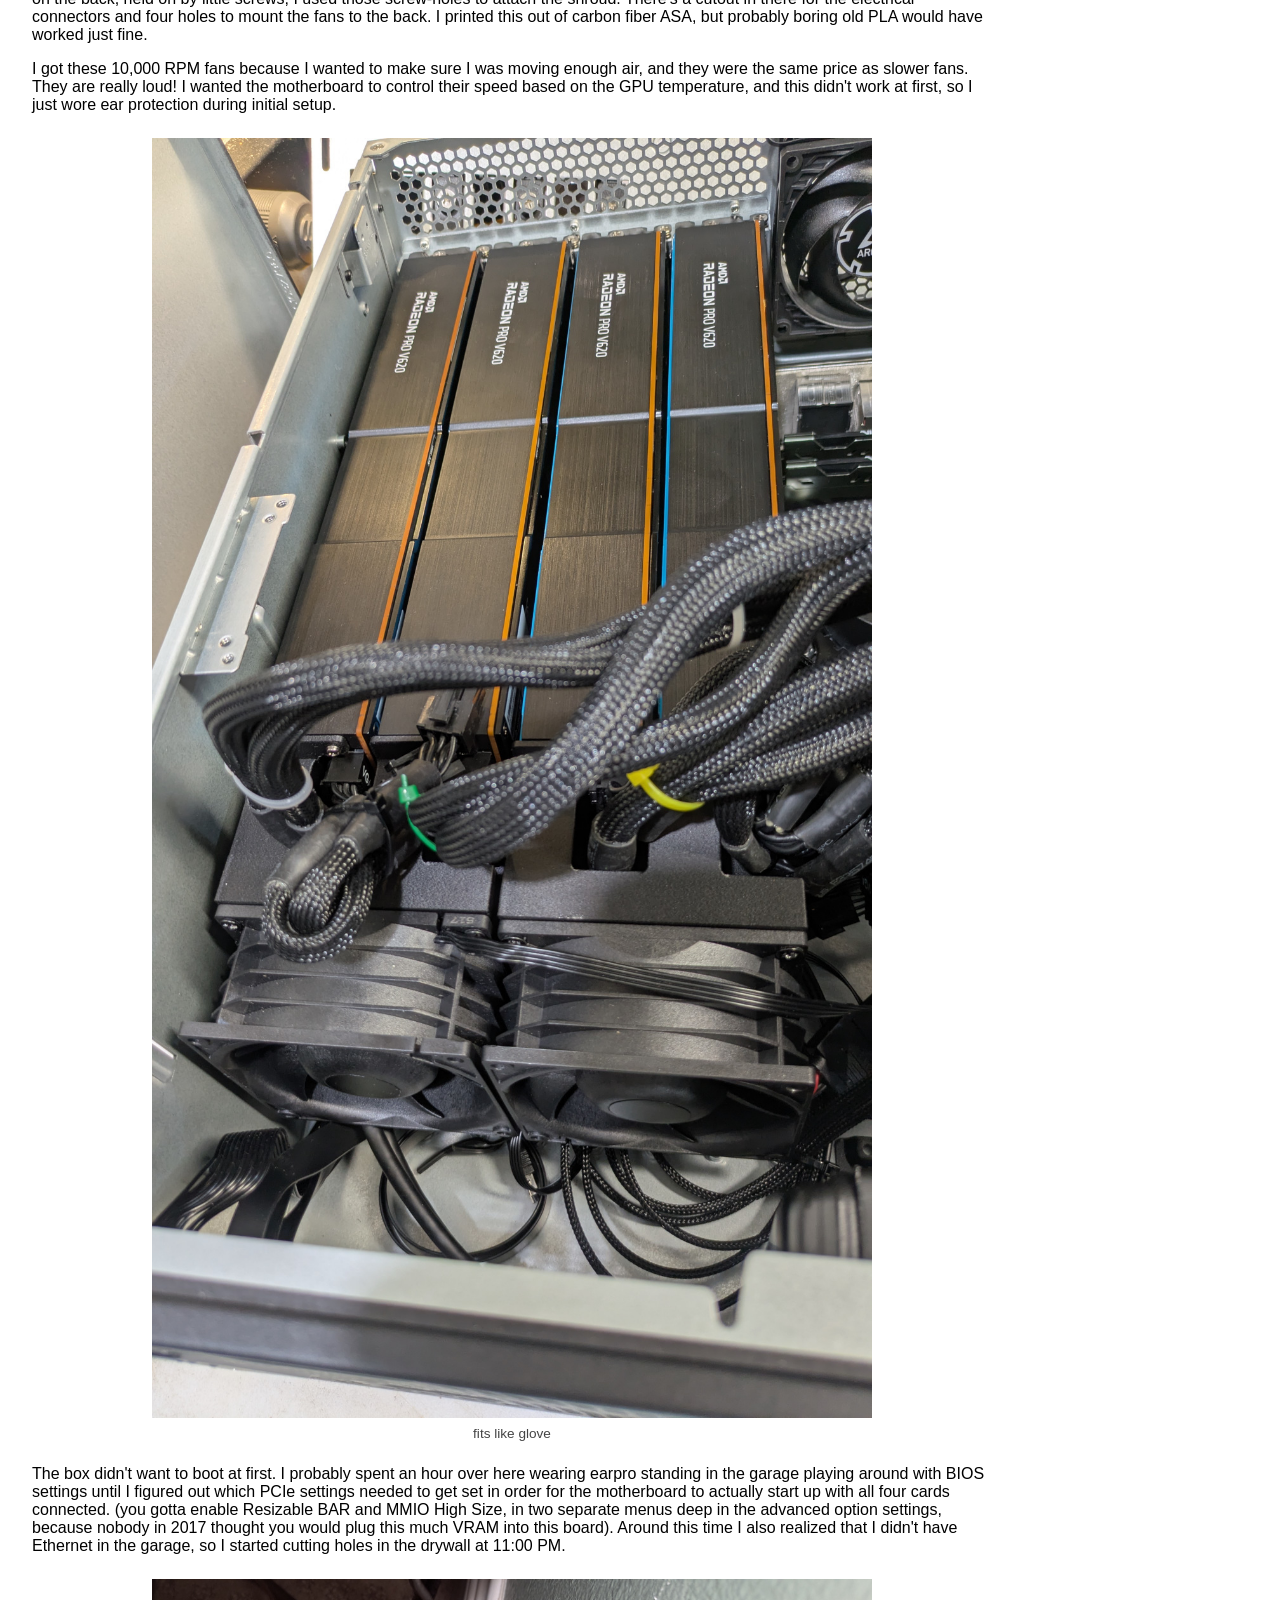
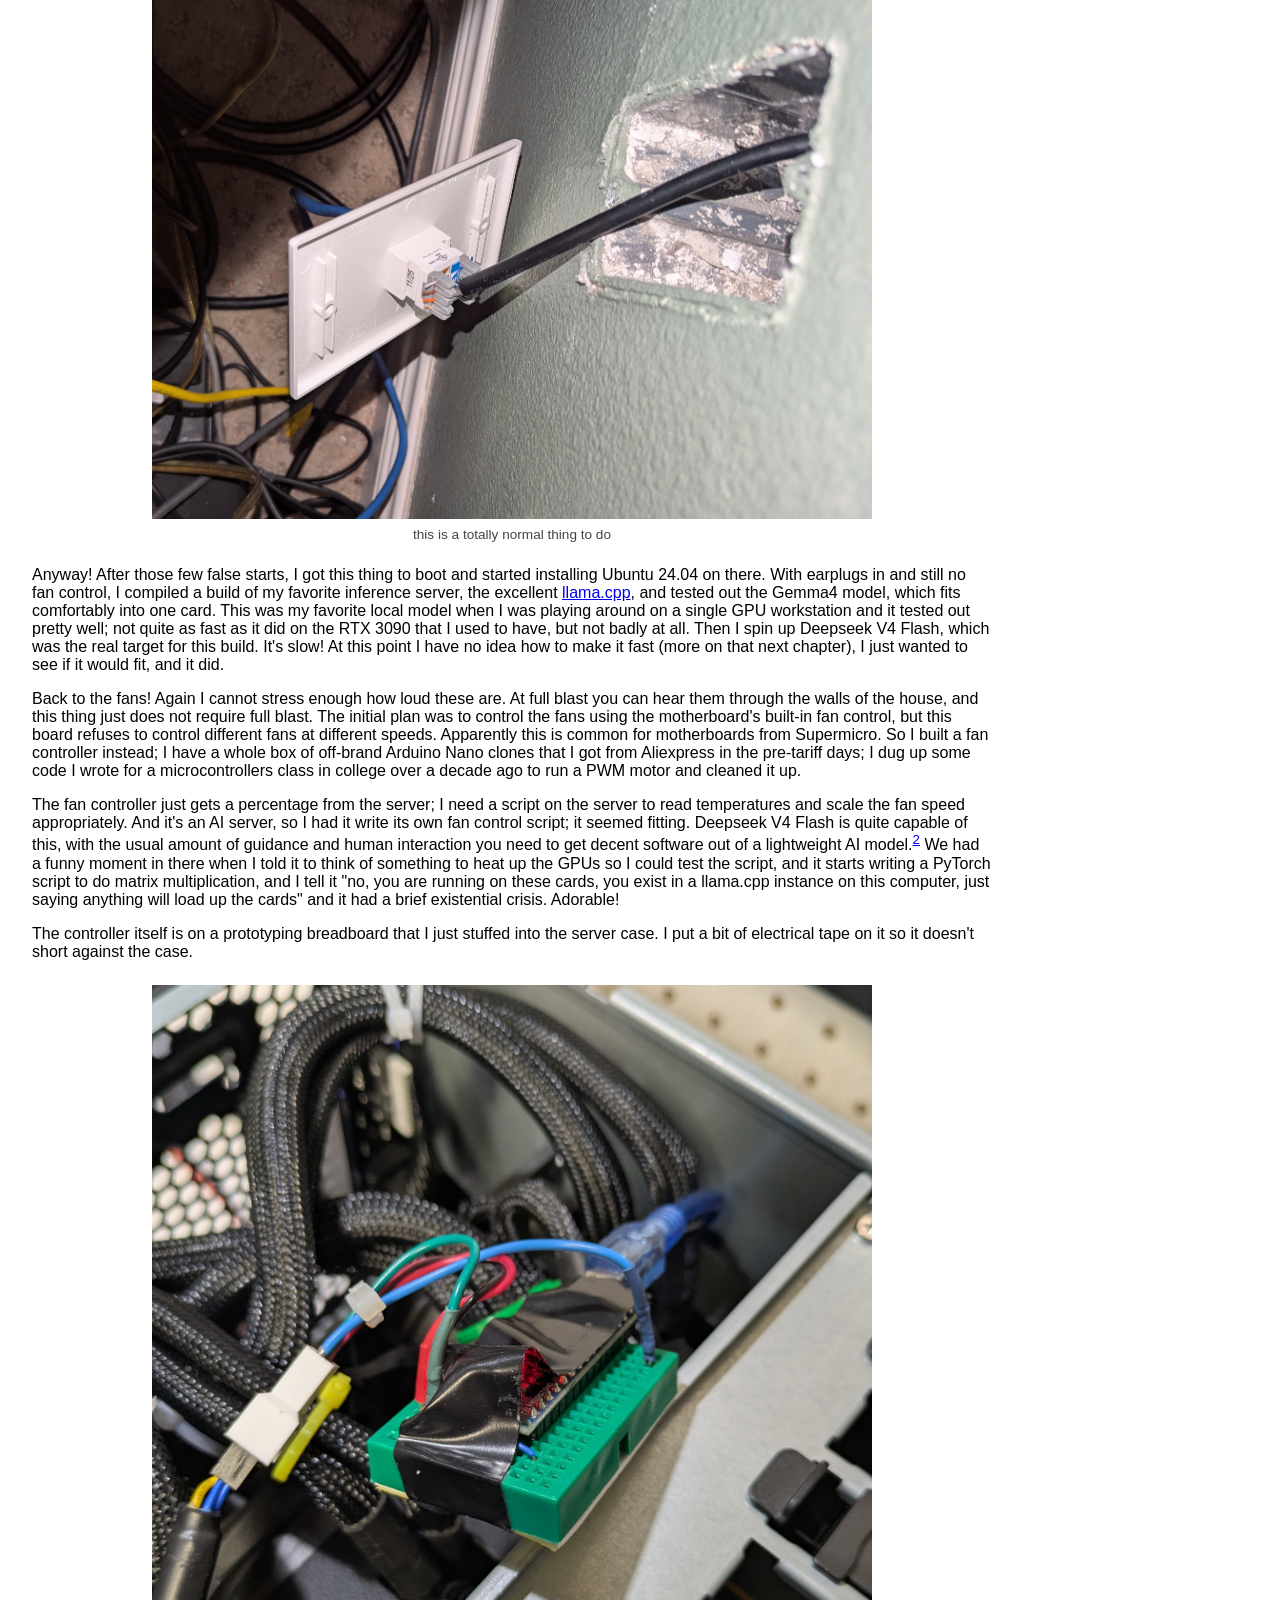
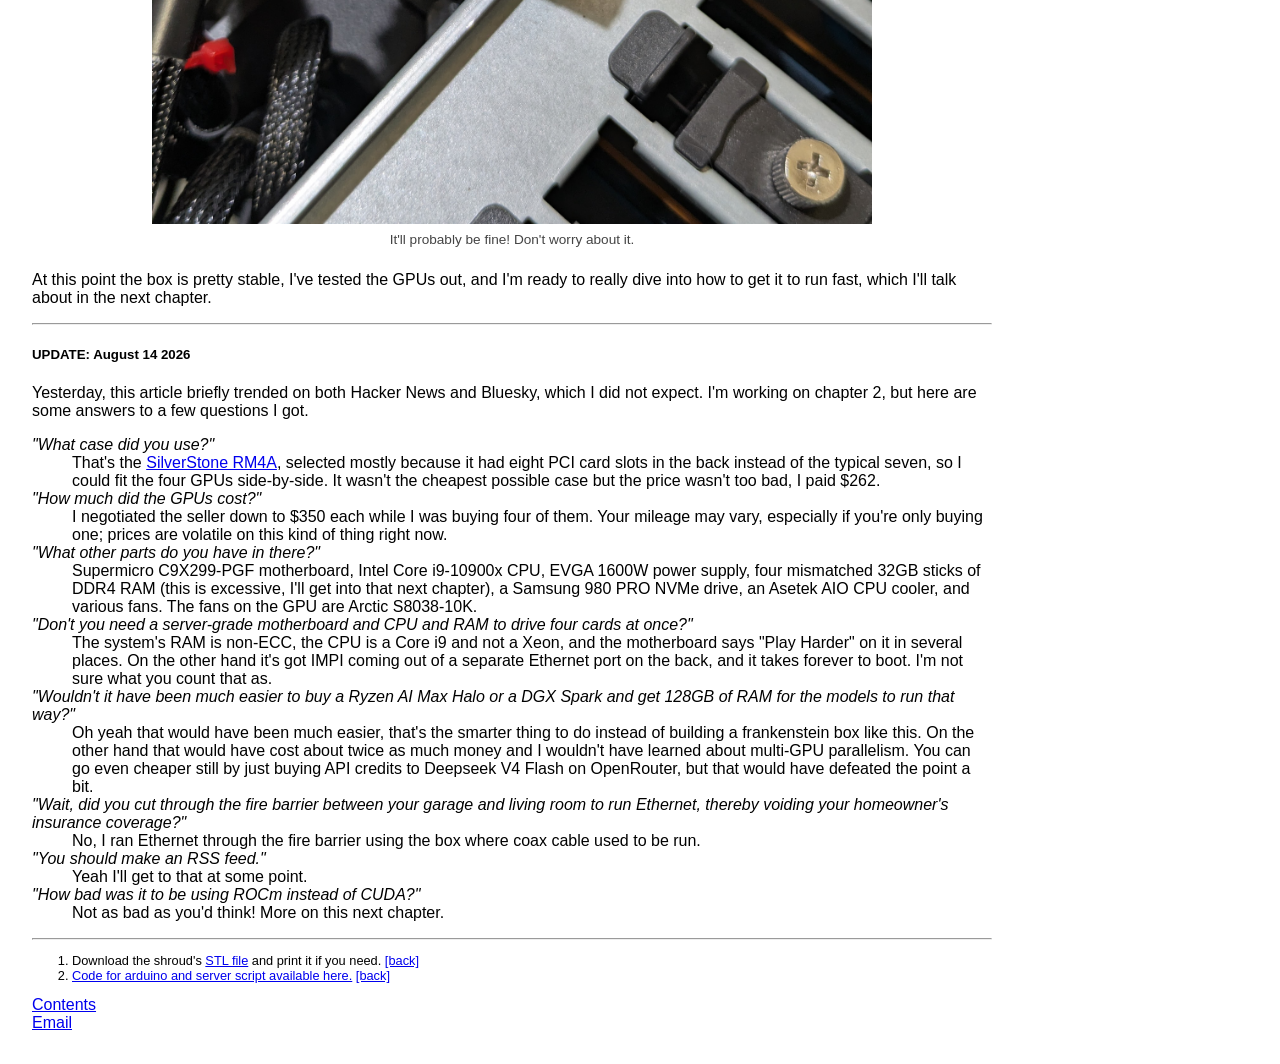
==== commit f936dcff: "updated q/a on the box of scraps post" ====
--- a/ai-pt1-box-o-scraps/index.html
+++ b/ai-pt1-box-o-scraps/index.html
@@ -5,9 +5,9 @@
 		<link rel="stylesheet" type="text/css" href="../projectsite.css">
 		<meta charset="utf-8">
 		<meta name="twitter:card" content="summary_large_image" />
-		<meta property="og:title" name="twitter:title" content="Project: AI At Home Part 1: A Box Of Scraps" />
-		<meta property="og:description" name="twitter:description" content="data centers are so cool there should be one in every house" />
-		<meta property="og:image" name="twitter:image" content="https://jdagostino.github.io/blog/ai-pt1-box-o-scraps/headline_server_image.jpg" />
+		<meta property="og:title" content="AI At Home Part 1: A Box Of Scraps" />
+		<meta property="og:description" content="data centers are so cool there should be one in every house" />
+		<meta property="og:image" content="https://jdagostino.github.io/ai-pt1-box-o-scraps/headline_server_image.jpg" />
 	</head>
 	<body>
 		<h1>No, We Have AI At Home</h1>
@@ -57,6 +57,21 @@
 </figure>
 <p>At this point the box is pretty stable, I've tested the GPUs out, and I'm ready to really dive into how to get it to run fast, which I'll talk about in the next chapter. </p>
 <hr>
+<div>
+	<h5>UPDATE: August 14 2026</h5>
+	<p>Yesterday, this article briefly trended on both Hacker News and Bluesky, which I did not expect. I'm working on chapter 2, but here are some answers to a few questions I got.</p>
+	<dl>
+		<dt>"What case did you use?"</dt><dd> That's the <a href=https://www.silverstonetek.com/en/product/info/server-nas/rm4a/>SilverStone RM4A</a>, selected mostly because it had eight PCI card slots in the back instead of the typical seven, so I could fit the four GPUs side-by-side. It wasn't the cheapest possible case but the price wasn't too bad, I paid $262.</dd>
+		<dt>"How much did the GPUs cost?"</dt><dd> I negotiated the seller down to $350 each while I was buying four of them. Your mileage may vary, especially if you're only buying one; prices are volatile on this kind of thing right now.</dd>
+		<dt>"What other parts do you have in there?"</dt><dd> Supermicro C9X299-PGF motherboard, Intel Core i9-10900x CPU, EVGA 1600W power supply, four mismatched 32GB sticks of DDR4 RAM (this is excessive, I'll get into that next chapter), a Samsung 980 PRO NVMe drive, an Asetek AIO CPU cooler, and various fans. The fans on the GPU are Arctic S8038-10K.</dd>
+		<dt>"Don't you need a server-grade motherboard and CPU and RAM to drive four cards at once?"</dt><dd> The system's RAM is non-ECC, the CPU is a Core i9 and not a Xeon, and the motherboard says "Play Harder" on it in several places. On the other hand it's got IMPI coming out of a separate Ethernet port on the back, and it takes forever to boot. I'm not sure what you count that as.</dd>
+		<dt>"Wouldn't it have been much easier to buy a Ryzen AI Max Halo or a DGX Spark and get 128GB of RAM for the models to run that way?"</dt><dd> Oh yeah that would have been much easier, that's the smarter thing to do instead of building a frankenstein box like this. On the other hand that would have cost about twice as much money and I wouldn't have learned about multi-GPU parallelism. You can go even cheaper still by just buying API credits to Deepseek V4 Flash on OpenRouter, but that would have defeated the point a bit.</dd>
+		<dt>"Wait, did you cut through the fire barrier between your garage and living room to run Ethernet, thereby voiding your homeowner's insurance coverage?"</dt><dd> No, I ran Ethernet through the fire barrier using the box where coax cable used to be run.</dd>
+		<dt>"You should make an RSS feed."</dt><dd> Yeah I'll get to that at some point.</dd>
+		<dt>"How bad was it to be using ROCm instead of CUDA?"</dt><dd> Not as bad as you'd think! More on this next chapter.</dd>
+	</dl>
+</div>
+<hr>
 <div class=footnotes>
 <ol>
 	<li id=fn1>Download the shroud's <a href="fan_shroud_dual_v620.stl">STL file</a> and print it if you need. <a href=#l1>[back]</a></li> 
--- a/projectsite.css
+++ b/projectsite.css
@@ -20,6 +20,9 @@
 	/*width:720px;*/
 	max-width:100%;
 	height:auto;
+}
+dt {
+	font-style: italic;
 }
 figure {
 	margin: 24px 0;
